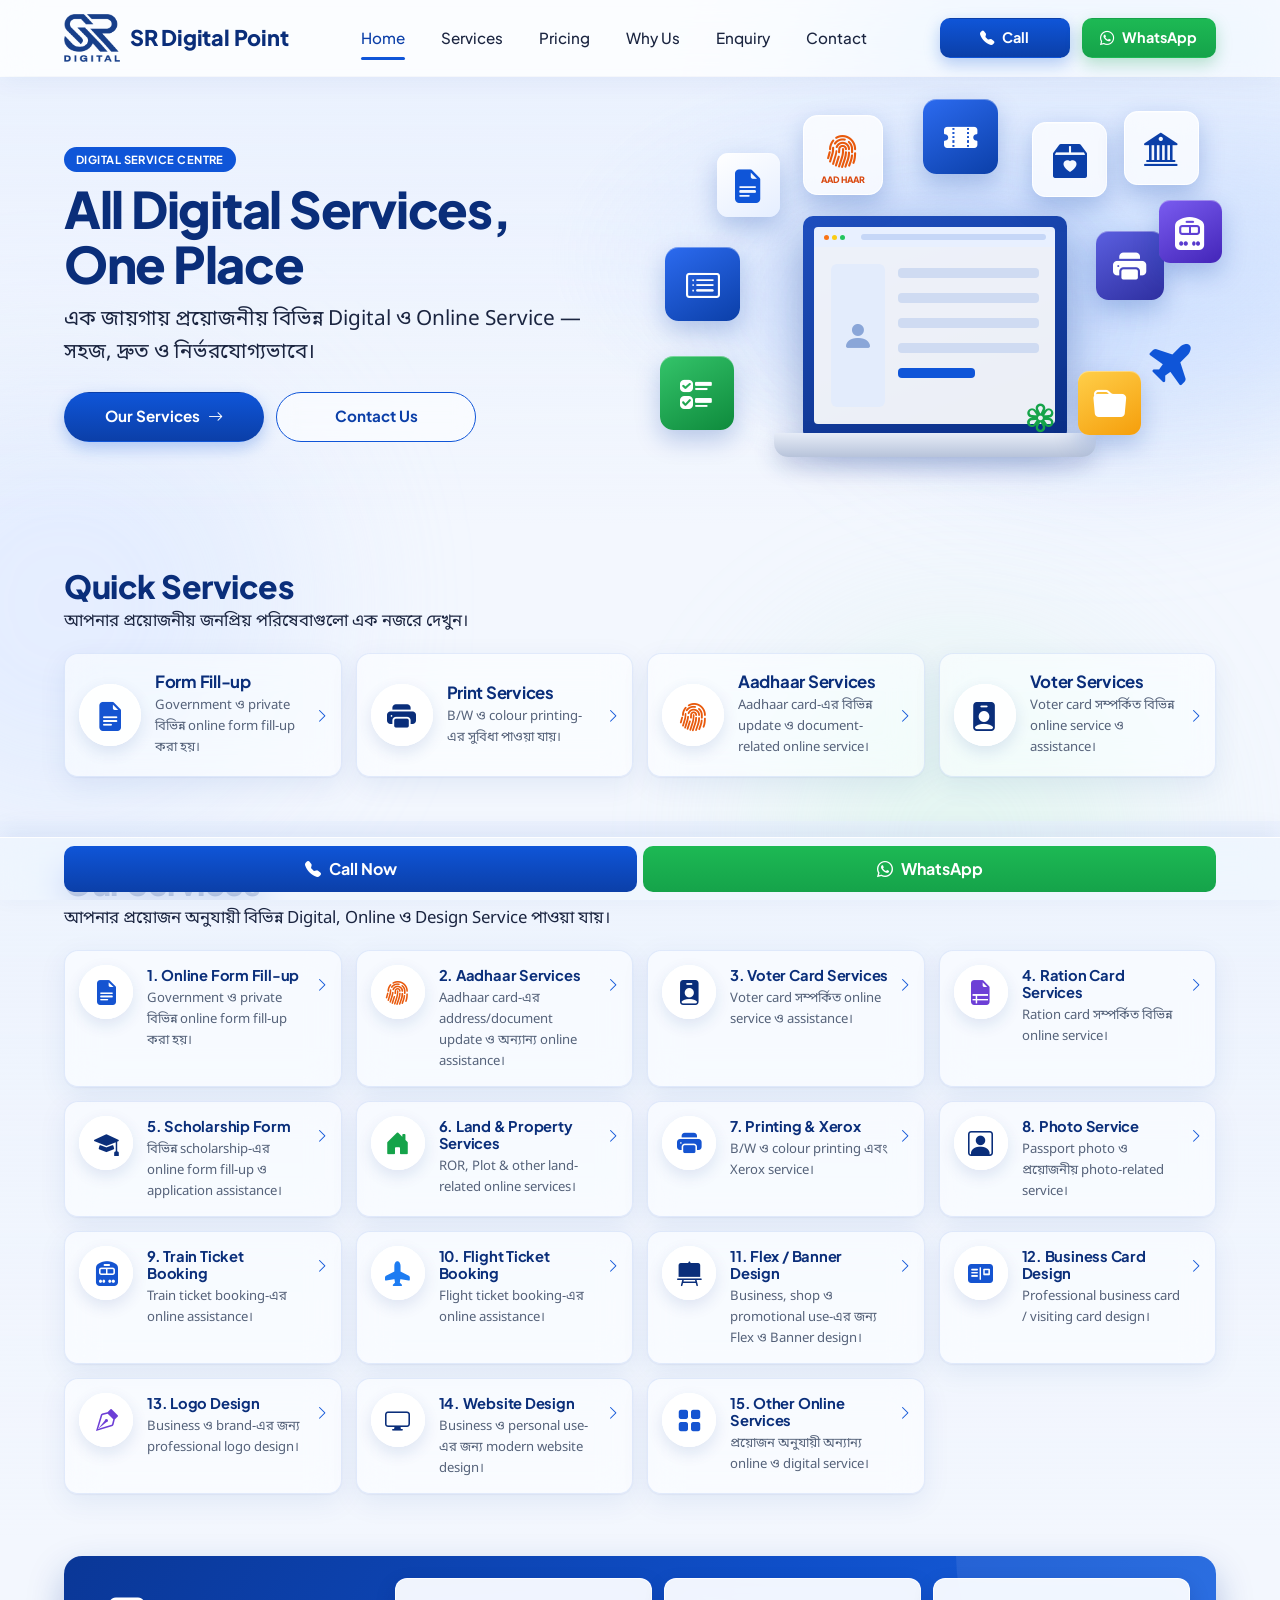
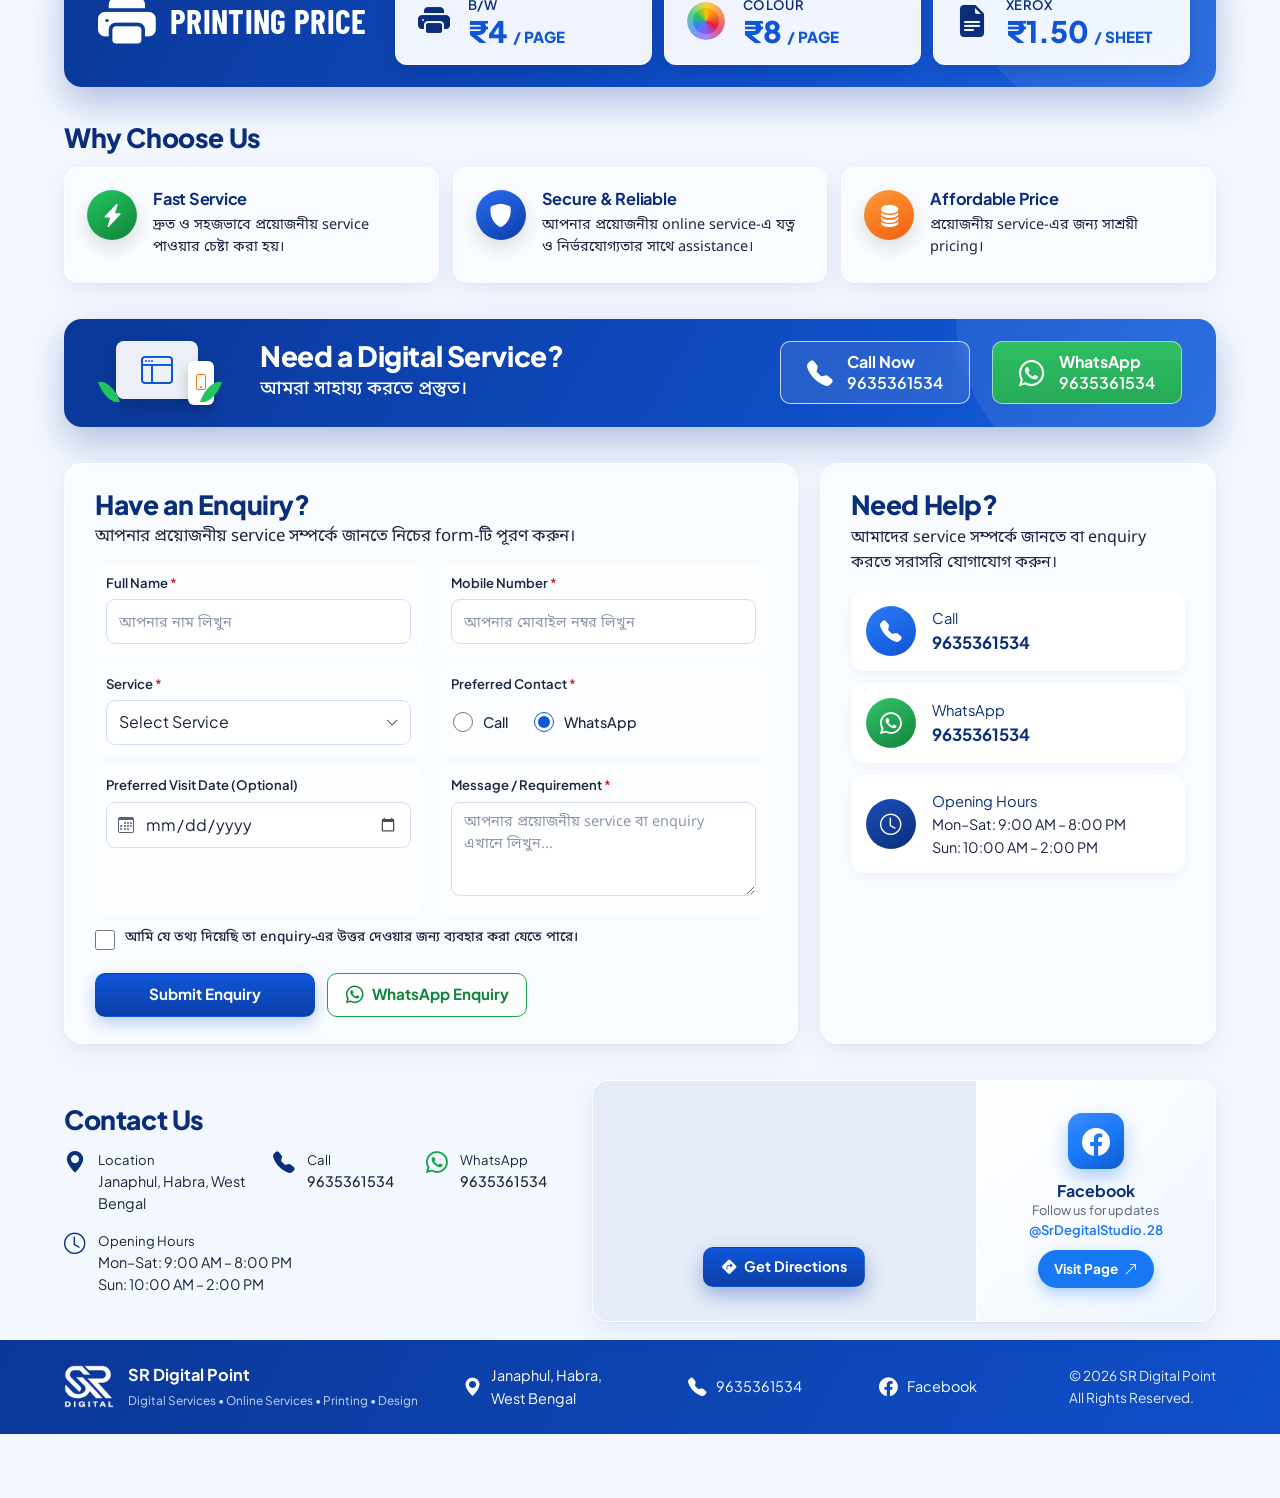
==== index.html @ 58dd30b1 "Add files via upload" ====
<!DOCTYPE html>
<html lang="en">

<head>
  <meta charset="utf-8">
  <meta name="viewport" content="width=device-width, initial-scale=1">
  <title>SR Digital Point | Digital Service Centre in Habra</title>
  <meta name="description"
    content="SR Digital Point provides digital, online, documentation, printing, ticket booking and design services in Janaphul, Habra, West Bengal.">
  <meta name="theme-color" content="#0B3FA8">
  <meta property="og:title" content="SR Digital Point | All Digital Services, One Place">
  <meta property="og:description" content="Online form fill-up, Aadhaar, Voter, Printing, Ticket booking & Design services in Janaphul, Habra.">
  <meta property="og:type" content="website">
  <meta property="og:image" content="./assets/icons/icon-512.png">
  <!-- PWA -->
  <link rel="manifest" href="./manifest.webmanifest">
  <link rel="icon" type="image/png" sizes="32x32" href="./assets/icons/favicon-32.png">
  <link rel="icon" type="image/png" sizes="192x192" href="./assets/icons/icon-192.png">
  <link rel="apple-touch-icon" href="./assets/icons/apple-touch-icon.png">
  <meta name="mobile-web-app-capable" content="yes">
  <meta name="apple-mobile-web-app-capable" content="yes">
  <meta name="apple-mobile-web-app-title" content="SR Digital">
  <meta name="apple-mobile-web-app-status-bar-style" content="default">
  <link rel="preconnect" href="https://fonts.googleapis.com">
  <link rel="preconnect" href="https://fonts.gstatic.com" crossorigin>
  <link
    href="https://fonts.googleapis.com/css2?family=Plus+Jakarta+Sans:wght@400;500;600;700;800&family=Noto+Sans+Bengali:wght@400;500;600;700&family=Barlow+Condensed:wght@700&display=swap"
    rel="stylesheet">
  <link href="https://cdn.jsdelivr.net/npm/bootstrap-icons@1.11.3/font/bootstrap-icons.min.css" rel="stylesheet">
  <link href="./assets/css/style.css" rel="stylesheet">
  <script
    type="application/ld+json">{"@context":"https://schema.org","@type":"LocalBusiness","name":"SR Digital Point","telephone":"+919635361534","address":{"@type":"PostalAddress","addressLocality":"Janaphul, Habra","addressRegion":"West Bengal","addressCountry":"IN"},"geo":{"@type":"GeoCoordinates","latitude":22.859200276251283,"longitude":88.69448185984709},"openingHoursSpecification":[{"@type":"OpeningHoursSpecification","dayOfWeek":["Monday","Tuesday","Wednesday","Thursday","Friday","Saturday"],"opens":"09:00","closes":"20:00"},{"@type":"OpeningHoursSpecification","dayOfWeek":"Sunday","opens":"10:00","closes":"14:00"}],"sameAs":["https://www.facebook.com/SrDegitalStudio.28"]}</script>
</head>

<body>
  <a class="skip-link" href="#main">Skip to content</a>

  <!-- Soft background blobs (behind the glass) -->
  <div class="bg-blobs" aria-hidden="true"><span></span><span></span><span></span></div>

  <header class="site-header">
    <div class="container header-inner">
      <a class="brand" href="#home" aria-label="SR Digital Point home">
        <img src="./assets/images/logo.png" alt="" width="56" height="48">
        <span>SR Digital Point</span>
      </a>

      <nav class="main-nav" id="nav" aria-label="Main navigation">
        <ul>
          <li><a href="#home" class="active" aria-current="true">Home</a></li>
          <li><a href="#services">Services</a></li>
          <li><a href="#pricing">Pricing</a></li>
          <li><a href="#why">Why Us</a></li>
          <li><a href="#enquiry">Enquiry</a></li>
          <li><a href="#contact">Contact</a></li>
          <li class="install-li" hidden><button type="button" class="install-btn"><i class="bi bi-download"
                aria-hidden="true"></i>Install App</button></li>
        </ul>
      </nav>

      <div class="header-actions">
        <a class="btn btn-primary btn-sm" href="tel:+919635361534"><i class="bi bi-telephone-fill"
            aria-hidden="true"></i>Call</a>
        <a class="btn btn-wa btn-sm" href="https://wa.me/919635361534?text=Hello%20SR%20Digital%20Point%21%20%F0%9F%91%8B%0AI%20found%20you%20through%20your%20website%20and%20would%20like%20to%20know%20more%20about%20your%20services.%0A%E0%A6%A8%E0%A6%AE%E0%A6%B8%E0%A7%8D%E0%A6%95%E0%A6%BE%E0%A6%B0%2C%20%E0%A6%86%E0%A6%AE%E0%A6%BF%20%E0%A6%86%E0%A6%AA%E0%A6%A8%E0%A6%BE%E0%A6%B0%20service%20%E0%A6%B8%E0%A6%AE%E0%A7%8D%E0%A6%AA%E0%A6%B0%E0%A7%8D%E0%A6%95%E0%A7%87%20%E0%A6%9C%E0%A6%BE%E0%A6%A8%E0%A6%A4%E0%A7%87%20%E0%A6%9A%E0%A6%BE%E0%A6%87%E0%A5%A4" target="_blank" rel="noopener"><i
            class="bi bi-whatsapp" aria-hidden="true"></i>WhatsApp</a>
      </div>

      <button class="nav-toggle" type="button" aria-controls="nav" aria-expanded="false" aria-label="Open menu">
        <span></span><span></span><span></span>
      </button>
    </div>
  </header>

  <main id="main">
    <!-- ================= HERO ================= -->
    <section id="home" class="hero">
      <div class="container hero-grid">
        <div class="hero-copy">
          <span class="badge-pill">DIGITAL SERVICE CENTRE</span>
          <h1>All Digital Services,<br>One Place</h1>
          <p class="bn hero-lead" lang="bn">এক জায়গায় প্রয়োজনীয় বিভিন্ন Digital ও Online Service — সহজ, দ্রুত ও নির্ভরযোগ্যভাবে।</p>
          <div class="hero-btns">
            <a class="btn btn-primary btn-pill" href="#services">Our Services <i class="bi bi-arrow-right"
                aria-hidden="true"></i></a>
            <a class="btn btn-outline btn-pill" href="#contact">Contact Us</a>
          </div>
        </div>

        <!-- Illustration built with HTML/CSS so it stays crisp and light -->
        <div class="hero-art" aria-hidden="true">
          <div class="ha-glow"></div>
          <div class="ha-laptop">
            <div class="ha-screen">
              <div class="ha-bar"><i></i><i></i><i></i><b></b></div>
              <div class="ha-form">
                <div class="ha-avatar"><i class="bi bi-person-fill"></i></div>
                <div class="ha-lines"><s></s><s></s><s></s><s></s><s class="short"></s></div>
              </div>
            </div>
            <div class="ha-base"></div>
          </div>
          <span class="tile t-aadhaar"><i class="bi bi-fingerprint"></i><small>AADHAAR</small></span>
          <span class="tile t-ticket"><i class="bi bi-ticket-perforated-fill"></i></span>
          <span class="tile t-vote"><i class="bi bi-box2-heart-fill"></i></span>
          <span class="tile t-bank"><i class="bi bi-bank2"></i></span>
          <span class="tile t-doc"><i class="bi bi-file-earmark-text-fill"></i></span>
          <span class="tile t-list"><i class="bi bi-card-list"></i></span>
          <span class="tile t-form"><i class="bi bi-ui-checks"></i></span>
          <span class="tile t-print"><i class="bi bi-printer-fill"></i></span>
          <span class="tile t-train"><i class="bi bi-train-front-fill"></i></span>
          <span class="tile t-files"><i class="bi bi-folder-fill"></i></span>
          <span class="ha-plane"><i class="bi bi-airplane-fill"></i></span>
          <span class="ha-plant"><i class="bi bi-flower3"></i></span>
        </div>
      </div>
    </section>

    <!-- ================= QUICK SERVICES ================= -->
    <section class="section quick" aria-labelledby="quick-title">
      <div class="container">
        <h2 id="quick-title">Quick Services</h2>
        <p class="bn sub" lang="bn">আপনার প্রয়োজনীয় জনপ্রিয় পরিষেবাগুলো এক নজরে দেখুন।</p>
        <div class="grid grid-4" id="quickGrid"></div>
      </div>
    </section>

    <!-- ================= OUR SERVICES ================= -->
    <section id="services" class="section section-tint" aria-labelledby="services-title">
      <div class="container">
        <h2 id="services-title">Our Services</h2>
        <p class="bn sub" lang="bn">আপনার প্রয়োজন অনুযায়ী বিভিন্ন Digital, Online ও Design Service পাওয়া যায়।</p>
        <div class="grid grid-4 svc-grid" id="serviceGrid"></div>
      </div>
    </section>

    <!-- ================= PRINTING PRICE ================= -->
    <section id="pricing" class="section-tight" aria-labelledby="price-title">
      <div class="container">
        <div class="price-band">
          <div class="price-head">
            <i class="bi bi-printer-fill" aria-hidden="true"></i>
            <h2 id="price-title">PRINTING PRICE</h2>
          </div>
          <ul class="price-list">
            <li class="price-card glass-white">
              <i class="bi bi-printer-fill pc-ico" aria-hidden="true"></i>
              <div><span>B/W</span><strong>₹4 <small>/ PAGE</small></strong></div>
            </li>
            <li class="price-card glass-white">
              <span class="pc-ico pc-colour" aria-hidden="true"></span>
              <div><span>COLOUR</span><strong>₹8 <small>/ PAGE</small></strong></div>
            </li>
            <li class="price-card glass-white">
              <i class="bi bi-file-earmark-text-fill pc-ico" aria-hidden="true"></i>
              <div><span>XEROX</span><strong>₹1.50 <small>/ SHEET</small></strong></div>
            </li>
          </ul>
        </div>
      </div>
    </section>

    <!-- ================= WHY CHOOSE US ================= -->
    <section id="why" class="section-tight" aria-labelledby="why-title">
      <div class="container">
        <h2 id="why-title" class="h2-sm">Why Choose Us</h2>
        <div class="grid grid-3">
          <div class="why glass">
            <span class="why-ico green"><i class="bi bi-lightning-charge-fill" aria-hidden="true"></i></span>
            <div>
              <h3>Fast Service</h3>
              <p class="bn" lang="bn">দ্রুত ও সহজভাবে প্রয়োজনীয় service পাওয়ার চেষ্টা করা হয়।</p>
            </div>
          </div>
          <div class="why glass">
            <span class="why-ico blue"><i class="bi bi-shield-fill" aria-hidden="true"></i></span>
            <div>
              <h3>Secure &amp; Reliable</h3>
              <p class="bn" lang="bn">আপনার প্রয়োজনীয় online service-এ যত্ন ও নির্ভরযোগ্যতার সাথে assistance।</p>
            </div>
          </div>
          <div class="why glass">
            <span class="why-ico orange"><i class="bi bi-database-fill" aria-hidden="true"></i></span>
            <div>
              <h3>Affordable Price</h3>
              <p class="bn" lang="bn">প্রয়োজনীয় service-এর জন্য সাশ্রয়ী pricing।</p>
            </div>
          </div>
        </div>
      </div>
    </section>

    <!-- ================= CTA ================= -->
    <section class="section-tight" aria-labelledby="cta-title">
      <div class="container">
        <div class="cta-band">
          <div class="cta-art" aria-hidden="true">
            <span class="ca-screen"><i class="bi bi-window-sidebar"></i></span>
            <span class="ca-phone"><i class="bi bi-phone"></i></span>
            <span class="ca-leaf l1"></span><span class="ca-leaf l2"></span>
          </div>
          <div class="cta-copy">
            <h2 id="cta-title">Need a Digital Service?</h2>
            <p class="bn" lang="bn">আমরা সাহায্য করতে প্রস্তুত।</p>
          </div>
          <div class="cta-btns">
            <a class="cta-btn cta-call" href="tel:+919635361534"><i class="bi bi-telephone-fill"
                aria-hidden="true"></i><span><b>Call Now</b>9635361534</span></a>
            <a class="cta-btn cta-wa" href="https://wa.me/919635361534?text=Hello%20SR%20Digital%20Point%21%20%F0%9F%91%8B%0AI%20found%20you%20through%20your%20website%20and%20would%20like%20to%20know%20more%20about%20your%20services.%0A%E0%A6%A8%E0%A6%AE%E0%A6%B8%E0%A7%8D%E0%A6%95%E0%A6%BE%E0%A6%B0%2C%20%E0%A6%86%E0%A6%AE%E0%A6%BF%20%E0%A6%86%E0%A6%AA%E0%A6%A8%E0%A6%BE%E0%A6%B0%20service%20%E0%A6%B8%E0%A6%AE%E0%A7%8D%E0%A6%AA%E0%A6%B0%E0%A7%8D%E0%A6%95%E0%A7%87%20%E0%A6%9C%E0%A6%BE%E0%A6%A8%E0%A6%A4%E0%A7%87%20%E0%A6%9A%E0%A6%BE%E0%A6%87%E0%A5%A4" target="_blank" rel="noopener"><i
                class="bi bi-whatsapp" aria-hidden="true"></i><span><b>WhatsApp</b>9635361534</span></a>
          </div>
        </div>
      </div>
    </section>

    <!-- ================= ENQUIRY ================= -->
    <section id="enquiry" class="section-tight">
      <div class="container enquiry-grid">
        <form id="enquiryForm" class="form-card glass" novalidate aria-labelledby="enq-title">
          <h2 id="enq-title" class="h2-sm">Have an Enquiry?</h2>
          <p class="bn sub" lang="bn">আপনার প্রয়োজনীয় service সম্পর্কে জানতে নিচের form-টি পূরণ করুন।</p>

          <!-- Web3Forms hidden fields -->
          <input type="hidden" name="subject" value="New Enquiry – SR Digital Point Website">
          <input type="hidden" name="from_name" value="SR Digital Point Website">
          <input type="checkbox" name="botcheck" class="hp" tabindex="-1" autocomplete="off" aria-hidden="true">

          <div class="form-grid">
            <div class="field">
              <label for="name">Full Name <span class="req" aria-hidden="true">*</span></label>
              <input type="text" id="name" name="name" placeholder="আপনার নাম লিখুন" autocomplete="name" required
                aria-describedby="name-err">
              <div class="err" id="name-err"></div>
            </div>
            <div class="field">
              <label for="mobile">Mobile Number <span class="req" aria-hidden="true">*</span></label>
              <input type="tel" id="mobile" name="mobile" placeholder="আপনার মোবাইল নম্বর লিখুন" inputmode="tel"
                autocomplete="tel" maxlength="16" required aria-describedby="mobile-err">
              <div class="err" id="mobile-err"></div>
            </div>
            <div class="field">
              <label for="service">Service <span class="req" aria-hidden="true">*</span></label>
              <div class="select-wrap">
                <select id="service" name="service" required aria-describedby="service-err">
                  <option value="">Select Service</option>
                </select>
              </div>
              <div class="err" id="service-err"></div>
            </div>
            <fieldset class="field">
              <legend>Preferred Contact <span class="req" aria-hidden="true">*</span></legend>
              <div class="radios">
                <label class="radio"><input type="radio" name="contact" value="Call"><span>Call</span></label>
                <label class="radio"><input type="radio" name="contact" value="WhatsApp" checked><span>WhatsApp</span></label>
              </div>
            </fieldset>
            <div class="field">
              <label for="date">Preferred Visit Date (Optional)</label>
              <div class="date-wrap"><i class="bi bi-calendar3" aria-hidden="true"></i>
                <input type="date" id="date" name="visit_date">
              </div>
            </div>
            <div class="field">
              <label for="message">Message / Requirement <span class="req" aria-hidden="true">*</span></label>
              <textarea id="message" name="message" rows="3"
                placeholder="আপনার প্রয়োজনীয় service বা enquiry এখানে লিখুন..." required
                aria-describedby="message-err"></textarea>
              <div class="err" id="message-err"></div>
            </div>
          </div>

          <div class="consent">
            <label class="check bn" lang="bn"><input type="checkbox" id="consent" name="consent" value="Yes" required
                aria-describedby="consent-err"><span>আমি যে তথ্য দিয়েছি তা enquiry-এর উত্তর দেওয়ার জন্য ব্যবহার করা
                যেতে পারে।</span></label>
            <div class="err" id="consent-err"></div>
          </div>

          <div class="form-btns">
            <button type="submit" id="submitBtn" class="btn btn-primary">Submit Enquiry</button>
            <button type="button" id="waBtn" class="btn btn-wa-outline"><i class="bi bi-whatsapp"
                aria-hidden="true"></i>WhatsApp Enquiry</button>
          </div>
          <div id="formStatus" class="status bn" role="status" aria-live="polite" hidden></div>
        </form>

        <aside class="help-card glass" aria-labelledby="help-title">
          <h2 id="help-title" class="h2-sm">Need Help?</h2>
          <p class="bn" lang="bn">আমাদের service সম্পর্কে জানতে বা enquiry করতে সরাসরি যোগাযোগ করুন।</p>
          <ul class="help-list">
            <li class="glass-white"><span class="hl-ico blue"><i class="bi bi-telephone-fill" aria-hidden="true"></i></span>
              <div><small>Call</small><a href="tel:+919635361534">9635361534</a></div>
            </li>
            <li class="glass-white"><span class="hl-ico green"><i class="bi bi-whatsapp" aria-hidden="true"></i></span>
              <div><small>WhatsApp</small><a href="https://wa.me/919635361534?text=Hello%20SR%20Digital%20Point%21%20%F0%9F%91%8B%0AI%20found%20you%20through%20your%20website%20and%20would%20like%20to%20know%20more%20about%20your%20services.%0A%E0%A6%A8%E0%A6%AE%E0%A6%B8%E0%A7%8D%E0%A6%95%E0%A6%BE%E0%A6%B0%2C%20%E0%A6%86%E0%A6%AE%E0%A6%BF%20%E0%A6%86%E0%A6%AA%E0%A6%A8%E0%A6%BE%E0%A6%B0%20service%20%E0%A6%B8%E0%A6%AE%E0%A7%8D%E0%A6%AA%E0%A6%B0%E0%A7%8D%E0%A6%95%E0%A7%87%20%E0%A6%9C%E0%A6%BE%E0%A6%A8%E0%A6%A4%E0%A7%87%20%E0%A6%9A%E0%A6%BE%E0%A6%87%E0%A5%A4" target="_blank"
                  rel="noopener">9635361534</a></div>
            </li>
            <li class="glass-white"><span class="hl-ico navy"><i class="bi bi-clock" aria-hidden="true"></i></span>
              <div><small>Opening Hours</small><span class="hours">Mon–Sat: 9:00 AM – 8:00 PM<br>Sun: 10:00 AM – 2:00
                  PM</span></div>
            </li>
          </ul>
        </aside>
      </div>
    </section>

    <!-- ================= CONTACT ================= -->
    <section id="contact" class="section-tight contact" aria-labelledby="contact-title">
      <div class="container contact-grid">
        <div class="contact-info">
          <h2 id="contact-title" class="h2-sm">Contact Us</h2>
          <ul class="c-list">
            <li><i class="bi bi-geo-alt-fill" aria-hidden="true"></i>
              <div><small>Location</small>Janaphul, Habra, West Bengal</div>
            </li>
            <li><i class="bi bi-telephone-fill" aria-hidden="true"></i>
              <div><small>Call</small><a href="tel:+919635361534">9635361534</a></div>
            </li>
            <li><i class="bi bi-whatsapp c-wa" aria-hidden="true"></i>
              <div><small>WhatsApp</small><a href="https://wa.me/919635361534?text=Hello%20SR%20Digital%20Point%21%20%F0%9F%91%8B%0AI%20found%20you%20through%20your%20website%20and%20would%20like%20to%20know%20more%20about%20your%20services.%0A%E0%A6%A8%E0%A6%AE%E0%A6%B8%E0%A7%8D%E0%A6%95%E0%A6%BE%E0%A6%B0%2C%20%E0%A6%86%E0%A6%AE%E0%A6%BF%20%E0%A6%86%E0%A6%AA%E0%A6%A8%E0%A6%BE%E0%A6%B0%20service%20%E0%A6%B8%E0%A6%AE%E0%A7%8D%E0%A6%AA%E0%A6%B0%E0%A7%8D%E0%A6%95%E0%A7%87%20%E0%A6%9C%E0%A6%BE%E0%A6%A8%E0%A6%A4%E0%A7%87%20%E0%A6%9A%E0%A6%BE%E0%A6%87%E0%A5%A4" target="_blank"
                  rel="noopener">9635361534</a></div>
            </li>
            <li><i class="bi bi-clock" aria-hidden="true"></i>
              <div><small>Opening Hours</small>Mon–Sat: 9:00 AM – 8:00 PM<br>Sun: 10:00 AM – 2:00 PM</div>
            </li>
          </ul>
        </div>

        <div class="map-card glass">
          <div class="map-wrap">
            <iframe title="SR Digital Point location on Google Maps"
              src="https://maps.google.com/maps?q=22.859200276251283,88.69448185984709&z=15&output=embed"
              loading="lazy" referrerpolicy="no-referrer-when-downgrade" allowfullscreen></iframe>
            <a class="btn btn-primary btn-sm map-btn"
              href="https://www.google.com/maps/dir/?api=1&destination=22.859200276251283,88.69448185984709"
              target="_blank" rel="noopener"><i class="bi bi-sign-turn-right-fill" aria-hidden="true"></i>Get
              Directions</a>
          </div>
          <a class="fb-box" href="https://www.facebook.com/SrDegitalStudio.28" target="_blank" rel="noopener"
            aria-label="Visit SR Digital Point on Facebook">
            <span class="fb-ico"><i class="bi bi-facebook" aria-hidden="true"></i></span>
            <span class="fb-text"><b>Facebook</b><small>Follow us for updates</small><span
                class="fb-handle">@SrDegitalStudio.28</span></span>
            <span class="fb-cta"><span class="fb-cta-label">Visit Page</span><i class="bi bi-arrow-up-right"
                aria-hidden="true"></i></span>
          </a>
        </div>
      </div>
    </section>
  </main>

  <footer class="site-footer">
    <div class="container footer-inner">
      <div class="f-brand">
        <img src="./assets/images/logo-white.png" alt="SR Digital logo" width="56" height="48">
        <div><strong>SR Digital Point</strong><small>Digital Services • Online Services • Printing • Design</small></div>
      </div>
      <div class="f-item"><i class="bi bi-geo-alt-fill" aria-hidden="true"></i><span>Janaphul, Habra,<br>West
          Bengal</span></div>
      <a class="f-item" href="tel:+919635361534"><i class="bi bi-telephone-fill" aria-hidden="true"></i>9635361534</a>
      <a class="f-item" href="https://www.facebook.com/SrDegitalStudio.28" target="_blank" rel="noopener"><i
          class="bi bi-facebook" aria-hidden="true"></i>Facebook</a>
      <p class="f-copy">© <span id="year">2026</span> SR Digital Point<br>All Rights Reserved.</p>
    </div>
  </footer>

  <nav class="sticky-cta" aria-label="Quick contact">
    <div class="container sticky-inner">
      <a class="s-call" href="tel:+919635361534"><i class="bi bi-telephone-fill" aria-hidden="true"></i>Call Now</a>
      <a class="s-wa" href="https://wa.me/919635361534?text=Hello%20SR%20Digital%20Point%21%20%F0%9F%91%8B%0AI%20found%20you%20through%20your%20website%20and%20would%20like%20to%20know%20more%20about%20your%20services.%0A%E0%A6%A8%E0%A6%AE%E0%A6%B8%E0%A7%8D%E0%A6%95%E0%A6%BE%E0%A6%B0%2C%20%E0%A6%86%E0%A6%AE%E0%A6%BF%20%E0%A6%86%E0%A6%AA%E0%A6%A8%E0%A6%BE%E0%A6%B0%20service%20%E0%A6%B8%E0%A6%AE%E0%A7%8D%E0%A6%AA%E0%A6%B0%E0%A7%8D%E0%A6%95%E0%A7%87%20%E0%A6%9C%E0%A6%BE%E0%A6%A8%E0%A6%A4%E0%A7%87%20%E0%A6%9A%E0%A6%BE%E0%A6%87%E0%A5%A4" target="_blank" rel="noopener"><i class="bi bi-whatsapp"
          aria-hidden="true"></i>WhatsApp</a>
    </div>
  </nav>

  <script src="./assets/js/script.js" defer></script>
</body>

</html>
---- assets/css/style.css ----
/* =========================================================
   SR Digital Point — styles
   Mobile-first, works down to 320px. Soft frosted glass UI.
   ========================================================= */
:root {
    --primary: #0B3FA8;
    --primary-2: #0F55D8;
    --navy: #0A2E7A;
    --heading: #0A2E7A;
    --green: #15A34A;
    --green-d: #11843C;
    --orange: #F97316;
    --purple: #6D3FD6;
    --text: #1B2540;
    --muted: #55627A;
    --border: rgba(15, 85, 216, .12);
    --bg: #F3F7FE;
    --err: #C0262D;

    --glass: rgba(255, 255, 255, .58);
    --glass-strong: rgba(255, 255, 255, .78);
    --glass-border: rgba(255, 255, 255, .85);
    --glass-blur: blur(16px) saturate(160%);
    --shadow: 0 8px 28px rgba(16, 60, 150, .08), 0 1px 2px rgba(16, 60, 150, .06);
    --shadow-hover: 0 14px 34px rgba(16, 60, 150, .14);

    --radius: 14px;
    --radius-sm: 10px;
    --header-h: 64px;
    --sticky-h: 64px;
    --font: 'Plus Jakarta Sans', 'Noto Sans Bengali', system-ui, -apple-system, 'Segoe UI', sans-serif;
    --font-bn: 'Noto Sans Bengali', 'Plus Jakarta Sans', sans-serif;
}

*,
*::before,
*::after {
    box-sizing: border-box
}

html {
    scroll-behavior: smooth;
    scroll-padding-top: calc(var(--header-h) + 12px);
    -webkit-text-size-adjust: 100%
}

body {
    margin: 0;
    min-width: 320px;
    font-family: var(--font);
    font-size: 15px;
    line-height: 1.55;
    color: var(--text);
    background: var(--bg);
    padding-bottom: calc(var(--sticky-h) + env(safe-area-inset-bottom));
    overflow-x: hidden;
    -webkit-font-smoothing: antialiased
}

img {
    max-width: 100%;
    display: block
}

a {
    color: var(--primary-2);
    text-decoration: none
}

a:hover {
    text-decoration: underline
}

h1,
h2,
h3 {
    margin: 0;
    color: var(--heading);
    line-height: 1.15;
    letter-spacing: -.015em
}

p {
    margin: 0
}

ul {
    list-style: none;
    margin: 0;
    padding: 0
}

button,
input,
select,
textarea {
    font: inherit;
    color: inherit
}

.bn {
    font-family: var(--font-bn)
}

:focus-visible {
    outline: 3px solid var(--orange);
    outline-offset: 2px;
    border-radius: 6px
}

.skip-link {
    position: absolute;
    left: -999px;
    top: 8px;
    background: var(--primary);
    color: #fff;
    padding: .6rem 1rem;
    border-radius: 8px;
    z-index: 2000
}

.skip-link:focus {
    left: 8px
}

.container {
    width: 100%;
    max-width: 1200px;
    margin-inline: auto;
    padding-inline: 16px
}

/* ---------- Background blobs (give glass something to blur) ---------- */
.bg-blobs {
    position: fixed;
    inset: 0;
    z-index: -1;
    overflow: hidden;
    pointer-events: none
}

.bg-blobs span {
    position: absolute;
    border-radius: 50%;
    filter: blur(80px);
    opacity: .55
}

.bg-blobs span:nth-child(1) {
    width: 46vw;
    height: 46vw;
    top: -12vw;
    right: -10vw;
    background: #BFD6FF
}

.bg-blobs span:nth-child(2) {
    width: 38vw;
    height: 38vw;
    top: 40vh;
    left: -14vw;
    background: #D9E6FF
}

.bg-blobs span:nth-child(3) {
    width: 30vw;
    height: 30vw;
    bottom: -10vw;
    right: 10vw;
    background: #CFF3E0;
    opacity: .4
}

/* ---------- Glass utilities ---------- */
.glass {
    background: var(--glass);
    -webkit-backdrop-filter: var(--glass-blur);
    backdrop-filter: var(--glass-blur);
    border: 1px solid var(--glass-border);
    box-shadow: var(--shadow)
}

.glass-white {
    background: var(--glass-strong);
    -webkit-backdrop-filter: var(--glass-blur);
    backdrop-filter: var(--glass-blur);
    border: 1px solid var(--glass-border)
}

/* ---------- Buttons ---------- */
.btn {
    display: inline-flex;
    align-items: center;
    justify-content: center;
    gap: .5rem;
    min-height: 46px;
    padding: .6rem 1.4rem;
    border: 1.5px solid transparent;
    border-radius: var(--radius-sm);
    font-weight: 700;
    font-size: .95rem;
    line-height: 1.2;
    cursor: pointer;
    text-decoration: none !important;
    transition: background .2s, color .2s, box-shadow .2s, transform .2s, border-color .2s;
    white-space: nowrap
}

.btn:hover {
    transform: translateY(-1px)
}

.btn:disabled {
    opacity: .65;
    cursor: progress;
    transform: none
}

.btn-sm {
    min-height: 40px;
    padding: .45rem 1.1rem;
    font-size: .9rem
}

.btn-pill {
    border-radius: 999px;
    min-height: 50px;
    padding-inline: 1.6rem
}

.btn-primary {
    background: linear-gradient(180deg, var(--primary-2), var(--primary));
    color: #fff;
    box-shadow: 0 6px 16px rgba(15, 85, 216, .28)
}

.btn-primary:hover {
    background: var(--navy);
    color: #fff
}

.btn-outline {
    background: rgba(255, 255, 255, .55);
    -webkit-backdrop-filter: blur(10px);
    backdrop-filter: blur(10px);
    border-color: var(--primary-2);
    color: var(--primary)
}

.btn-outline:hover {
    background: #fff
}

.btn-wa {
    background: linear-gradient(180deg, #1DB954, var(--green));
    color: #fff;
    box-shadow: 0 6px 16px rgba(21, 163, 74, .28)
}

.btn-wa:hover {
    background: var(--green-d);
    color: #fff
}

.btn-wa-outline {
    background: rgba(255, 255, 255, .7);
    border-color: var(--green);
    color: var(--green-d)
}

.btn-wa-outline:hover {
    background: var(--green);
    color: #fff
}

.btn-wa-outline i {
    font-size: 1.1rem
}

/* ---------- Header ---------- */
.site-header {
    position: sticky;
    top: 0;
    z-index: 1030;
    border-bottom: 1px solid rgba(255, 255, 255, .9)
}

/* The header's frost lives on a pseudo-element: a blurred parent stops the
   dropdown (its child) from blurring the page behind it. */
.site-header::before {
    content: "";
    position: absolute;
    inset: 0;
    z-index: -1;
    background: rgba(255, 255, 255, .7);
    -webkit-backdrop-filter: var(--glass-blur);
    backdrop-filter: var(--glass-blur);
    box-shadow: 0 4px 24px rgba(16, 60, 150, .06)
}

.header-inner {
    display: flex;
    align-items: center;
    gap: 12px;
    min-height: var(--header-h)
}

.brand {
    display: flex;
    align-items: center;
    gap: 10px;
    color: var(--heading);
    font-weight: 800;
    font-size: 1.05rem;
    letter-spacing: -.01em;
    text-decoration: none !important;
    white-space: nowrap;
    margin-right: auto
}

.brand img {
    width: 44px;
    height: auto
}

.main-nav {
    position: absolute;
    top: calc(100% + 8px);
    left: 12px;
    right: 12px;
    border-radius: 18px;
    background: linear-gradient(160deg, rgba(255, 255, 255, .62), rgba(232, 240, 255, .45));
    -webkit-backdrop-filter: blur(22px) saturate(180%);
    backdrop-filter: blur(22px) saturate(180%);
    border: 1px solid rgba(255, 255, 255, .85);
    box-shadow: 0 18px 40px rgba(16, 60, 150, .16), inset 0 1px 0 rgba(255, 255, 255, .9);
    opacity: 0;
    visibility: hidden;
    transform: translateY(-8px) scale(.98);
    transform-origin: top center;
    transition: opacity .25s ease, transform .25s ease, visibility .25s
}

.main-nav.open {
    opacity: 1;
    visibility: visible;
    transform: none
}

.main-nav ul {
    padding: 8px
}

.main-nav a {
    display: block;
    padding: 12px 14px;
    border-radius: 12px;
    color: var(--text);
    font-weight: 600;
    text-decoration: none;
    transition: background .2s, color .2s
}

.main-nav a.active {
    background: rgba(15, 85, 216, .1)
}

.main-nav a.active,
.main-nav a:hover {
    color: var(--primary-2)
}

.header-actions {
    display: none
}

.nav-toggle {
    width: 44px;
    height: 44px;
    display: grid;
    place-content: center;
    gap: 5px;
    border: 1px solid var(--border);
    border-radius: 10px;
    background: rgba(255, 255, 255, .7);
    cursor: pointer;
    flex-shrink: 0
}

.nav-toggle span {
    display: block;
    width: 20px;
    height: 2px;
    border-radius: 2px;
    background: var(--heading);
    transition: transform .25s, opacity .25s
}

.nav-toggle[aria-expanded="true"] span:nth-child(1) {
    transform: translateY(7px) rotate(45deg)
}

.nav-toggle[aria-expanded="true"] span:nth-child(2) {
    opacity: 0
}

.nav-toggle[aria-expanded="true"] span:nth-child(3) {
    transform: translateY(-7px) rotate(-45deg)
}

/* ---------- Hero ---------- */
.hero {
    padding: 28px 0 32px;
    background:
        radial-gradient(60% 80% at 85% 40%, rgba(187, 212, 255, .55), transparent 70%),
        linear-gradient(180deg, #EAF1FE 0%, rgba(243, 247, 254, 0) 100%)
}

.hero-grid {
    display: grid;
    gap: 24px;
    align-items: center
}

.badge-pill {
    display: inline-block;
    padding: 4px 12px;
    border-radius: 999px;
    background: var(--primary-2);
    color: #fff;
    font-size: .7rem;
    font-weight: 700;
    letter-spacing: .04em
}

.hero h1 {
    font-size: clamp(1.85rem, 7.4vw, 3.1rem);
    font-weight: 800;
    margin: 10px 0 12px;
    letter-spacing: -.025em;
    line-height: 1.08
}

.hero-lead {
    font-size: clamp(1rem, 3.6vw, 1.3rem);
    line-height: 1.6;
    color: var(--text);
    max-width: 36rem
}

.hero-btns {
    display: flex;
    flex-wrap: wrap;
    gap: 12px;
    margin-top: 22px
}

.hero-btns .btn {
    flex: 1 1 140px;
    max-width: 200px
}

/* Hero illustration */
.hero-art {
    position: relative;
    width: 100%;
    max-width: 560px;
    margin-inline: auto;
    aspect-ratio: 560 / 380
}

.ha-glow {
    position: absolute;
    inset: 12% 8% 4%;
    border-radius: 50%;
    background: radial-gradient(closest-side, rgba(15, 85, 216, .16), transparent);
    filter: blur(10px)
}

.ha-laptop {
    position: absolute;
    left: 26%;
    width: 50%;
    top: 30%;
    height: 62%
}

.ha-screen {
    position: absolute;
    inset: 0 4% 9%;
    border-radius: 10px 10px 4px 4px;
    background: linear-gradient(160deg, #1F4FBF, #0B2F86);
    padding: 4%;
    box-shadow: 0 18px 40px rgba(11, 47, 134, .3)
}

.ha-bar {
    display: flex;
    align-items: center;
    gap: 3px;
    height: 10%;
    padding: 0 4%;
    border-radius: 4px 4px 0 0;
    background: #E8F0FF
}

.ha-bar i {
    width: 5px;
    height: 5px;
    border-radius: 50%;
    background: #F97316
}

.ha-bar i+i {
    background: #FACC15
}

.ha-bar i+i+i {
    background: #22C55E
}

.ha-bar b {
    flex: 1;
    height: 30%;
    margin-left: 6%;
    border-radius: 4px;
    background: #C6D7F7
}

.ha-form {
    height: 90%;
    display: flex;
    gap: 6%;
    padding: 7%;
    background: rgba(255, 255, 255, .92);
    border-radius: 0 0 4px 4px
}

.ha-avatar {
    width: 26%;
    aspect-ratio: 3/4;
    display: grid;
    place-items: center;
    border-radius: 6px;
    background: #E3ECFC;
    color: #8AA6D8;
    font-size: clamp(1rem, 4vw, 2rem)
}

.ha-lines {
    flex: 1;
    display: flex;
    flex-direction: column;
    gap: 11%;
    padding-top: 2%
}

.ha-lines s {
    display: block;
    height: 7%;
    min-height: 4px;
    border-radius: 4px;
    background: #CFDBF2
}

.ha-lines s.short {
    width: 55%;
    background: var(--primary-2)
}

.ha-base {
    position: absolute;
    left: -6%;
    right: -6%;
    bottom: 0;
    height: 10%;
    border-radius: 2px 2px 14px 14px;
    background: linear-gradient(180deg, #E6ECF7, #B7C3DA);
    box-shadow: 0 10px 22px rgba(11, 47, 134, .18)
}

.tile {
    position: absolute;
    width: 13%;
    aspect-ratio: 1;
    display: grid;
    place-items: center;
    border-radius: 18%;
    font-size: clamp(1rem, 4.6vw, 2.1rem);
    color: #fff;
    background: linear-gradient(150deg, #2C6BF0, #0B3FA8);
    box-shadow: 0 10px 24px rgba(11, 63, 168, .25), inset 0 1px 0 rgba(255, 255, 255, .35);
    animation: float 6s ease-in-out infinite
}

.tile.glassy,
.t-aadhaar,
.t-bank,
.t-vote {
    background: rgba(255, 255, 255, .75);
    -webkit-backdrop-filter: blur(10px);
    backdrop-filter: blur(10px);
    border: 1px solid #fff;
    color: var(--primary)
}

.t-aadhaar {
    left: 28%;
    top: 4%;
    width: 14%;
    color: #E8590C;
    gap: 0;
    align-content: center;
    animation-delay: -1s
}

.t-aadhaar small {
    font-size: clamp(.32rem, 1.2vw, .55rem);
    font-weight: 800;
    color: #D9480F;
    letter-spacing: .02em;
    line-height: 1
}

.t-ticket {
    left: 49%;
    top: 0;
    animation-delay: -2s
}

.t-vote {
    left: 68%;
    top: 6%;
    animation-delay: -3s
}

.t-bank {
    left: 84%;
    top: 3%;
    animation-delay: -4s
}

.t-doc {
    left: 13%;
    top: 14%;
    width: 11%;
    background: linear-gradient(150deg, #FFFFFF, #E5EEFF);
    color: var(--primary-2);
    animation-delay: -2.5s
}

.t-list {
    left: 4%;
    top: 38%;
    animation-delay: -1.5s
}

.t-form {
    left: 3%;
    top: 66%;
    background: linear-gradient(150deg, #34C46A, #0E8A3C);
    animation-delay: -3.5s
}

.t-print {
    left: 79%;
    top: 34%;
    width: 12%;
    background: linear-gradient(150deg, #5B5FE0, #2E2FA0);
    animation-delay: -.5s
}

.t-train {
    left: 90%;
    top: 26%;
    width: 11%;
    background: linear-gradient(150deg, #7A5CF0, #4325B8);
    animation-delay: -4.5s
}

.t-files {
    left: 76%;
    top: 70%;
    width: 11%;
    background: linear-gradient(150deg, #FFCF4A, #F59E0B);
    color: #fff;
    animation-delay: -5s
}

.ha-plane {
    position: absolute;
    left: 89%;
    top: 58%;
    color: var(--primary-2);
    font-size: clamp(1.4rem, 6vw, 2.8rem);
    transform: rotate(45deg)
}

.ha-plant {
    position: absolute;
    left: 66%;
    top: 74%;
    color: var(--green);
    font-size: clamp(1.2rem, 5vw, 2.4rem)
}

@keyframes float {

    0%,
    100% {
        transform: translateY(0)
    }

    50% {
        transform: translateY(-6px)
    }
}

/* ---------- Sections ---------- */
.section {
    padding: 32px 0
}

.section-tight {
    padding: 14px 0
}

.section-tint {
    background: linear-gradient(180deg, rgba(232, 240, 254, .55), rgba(243, 247, 254, 0))
}

.section h2,
.h2-sm {
    font-size: clamp(1.45rem, 5vw, 2rem);
    font-weight: 800
}

.h2-sm {
    font-size: clamp(1.35rem, 4.4vw, 1.65rem)
}

.sub {
    margin: 4px 0 18px;
    color: var(--text);
    font-size: clamp(.92rem, 3vw, 1.05rem)
}

.grid {
    display: grid;
    gap: 14px;
    grid-template-columns: 1fr
}

/* ---------- Service cards (quick + full list) ---------- */
.svc {
    position: relative;
    display: flex;
    align-items: center;
    gap: 14px;
    height: 100%;
    padding: 14px 34px 14px 14px;
    border-radius: var(--radius);
    color: var(--text);
    text-decoration: none !important;
    background: var(--glass);
    -webkit-backdrop-filter: var(--glass-blur);
    backdrop-filter: var(--glass-blur);
    border: 1px solid rgba(15, 85, 216, .1);
    box-shadow: var(--shadow);
    transition: transform .2s, box-shadow .2s, border-color .2s, background .2s
}

.svc:hover {
    transform: translateY(-3px);
    box-shadow: var(--shadow-hover);
    border-color: rgba(15, 85, 216, .3);
    background: var(--glass-strong)
}

.svc .ico {
    flex-shrink: 0;
    width: 54px;
    height: 54px;
    display: grid;
    place-items: center;
    border-radius: 50%;
    font-size: 1.55rem;
    background: rgba(255, 255, 255, .9);
    box-shadow: 0 6px 16px rgba(16, 60, 150, .12), inset 0 0 0 1px #fff
}

.svc h3 {
    font-size: .98rem;
    font-weight: 700;
    margin-bottom: 4px
}

.svc p {
    font-size: .82rem;
    line-height: 1.6;
    color: var(--muted)
}

.svc .arr {
    position: absolute;
    right: 12px;
    top: 50%;
    transform: translateY(-50%);
    color: var(--primary-2);
    font-size: .9rem;
    transition: transform .2s
}

.svc:hover .arr {
    transform: translate(3px, -50%)
}

.quick .svc {
    padding-block: 18px
}

.quick .svc .ico {
    width: 62px;
    height: 62px;
    font-size: 1.8rem
}

.quick .svc h3 {
    font-size: 1.05rem
}

/* Full list: arrow sits top-right like the design */
.svc-grid .svc {
    align-items: flex-start
}

.svc-grid .svc .arr {
    top: 22px;
    transform: none
}

.svc-grid .svc:hover .arr {
    transform: translateX(3px)
}

.svc-grid .svc h3 {
    font-size: .9rem;
    margin-top: 2px
}

.c-blue {
    color: #1554D1
}

.c-navy {
    color: #0A2E7A
}

.c-orange {
    color: #E8590C
}

.c-purple {
    color: var(--purple)
}

.c-green {
    color: var(--green)
}

.c-sky {
    color: #1D7CF2
}

/* ---------- Printing price band ---------- */
.price-band {
    position: relative;
    overflow: hidden;
    display: grid;
    gap: 16px;
    padding: 20px;
    border-radius: 18px;
    background: linear-gradient(120deg, #0A3797 0%, #0F4FC9 60%, #1A63E0 100%);
    box-shadow: 0 16px 36px rgba(11, 55, 151, .28)
}

.price-band::before,
.cta-band::before {
    content: "";
    position: absolute;
    width: 340px;
    height: 340px;
    right: -80px;
    top: -170px;
    border-radius: 50%;
    background: rgba(255, 255, 255, .08);
    pointer-events: none
}

.price-head {
    display: flex;
    align-items: center;
    gap: 14px;
    color: #fff
}

.price-head i {
    font-size: 2.6rem;
    line-height: 1
}

.price-head h2 {
    color: #fff;
    font-family: 'Barlow Condensed', var(--font);
    font-size: clamp(1.6rem, 6vw, 2.1rem);
    font-weight: 700;
    letter-spacing: .01em
}

.price-list {
    display: grid;
    gap: 12px;
    grid-template-columns: 1fr
}

.price-card {
    display: flex;
    align-items: center;
    gap: 16px;
    padding: 14px 18px;
    border-radius: 12px;
    background: rgba(255, 255, 255, .94);
    box-shadow: 0 8px 20px rgba(0, 20, 80, .18)
}

.pc-ico {
    font-size: 2rem;
    color: var(--navy);
    flex-shrink: 0
}

.pc-colour {
    width: 38px;
    height: 38px;
    border-radius: 50%;
    background: conic-gradient(from 0deg, #FFC107, #F97316, #E11D48, #8B5CF6, #3B82F6, #22C55E, #FFC107);
    -webkit-mask: radial-gradient(circle, #000 0 64%, #000 0);
    mask: radial-gradient(circle, #000 0 64%, #000 0);
    box-shadow: inset 0 0 0 6px rgba(255, 255, 255, .25)
}

.price-card span {
    display: block;
    font-size: .82rem;
    font-weight: 600;
    color: var(--navy);
    letter-spacing: .03em
}

.price-card strong {
    display: block;
    font-size: 1.65rem;
    font-weight: 800;
    color: var(--primary-2);
    line-height: 1.1;
    white-space: nowrap
}

.price-card small {
    font-size: .95rem;
    font-weight: 800
}

/* ---------- Why choose us ---------- */
#why h2 {
    margin-bottom: 14px
}

.why {
    display: flex;
    align-items: flex-start;
    gap: 16px;
    padding: 18px;
    border-radius: var(--radius)
}

.why-ico {
    flex-shrink: 0;
    width: 50px;
    height: 50px;
    display: grid;
    place-items: center;
    border-radius: 50%;
    color: #fff;
    font-size: 1.45rem;
    box-shadow: 0 8px 18px rgba(0, 0, 0, .12)
}

.why-ico.green {
    background: linear-gradient(150deg, #22C55E, #11843C)
}

.why-ico.blue {
    background: linear-gradient(150deg, #2C6BF0, #0B3FA8)
}

.why-ico.orange {
    background: linear-gradient(150deg, #FF9A3D, #F2600C)
}

.why h3 {
    font-size: 1.02rem;
    font-weight: 700;
    margin-bottom: 6px
}

.why p {
    font-size: .9rem;
    color: var(--text)
}

/* ---------- CTA band ---------- */
.cta-band {
    position: relative;
    overflow: hidden;
    display: grid;
    gap: 16px;
    justify-items: center;
    text-align: center;
    padding: 22px 18px;
    border-radius: 18px;
    color: #fff;
    background: linear-gradient(120deg, #0A3797 0%, #0F4FC9 70%, #1A63E0 100%);
    box-shadow: 0 16px 36px rgba(11, 55, 151, .28)
}

.cta-art {
    position: relative;
    width: 128px;
    height: 72px
}

.ca-screen {
    position: absolute;
    left: 18px;
    top: 4px;
    width: 82px;
    height: 58px;
    display: grid;
    place-items: center;
    border-radius: 8px;
    background: rgba(255, 255, 255, .92);
    color: var(--primary-2);
    font-size: 2rem;
    box-shadow: 0 10px 20px rgba(0, 0, 0, .18)
}

.ca-phone {
    position: absolute;
    right: 12px;
    bottom: 4px;
    width: 26px;
    height: 44px;
    display: grid;
    place-items: center;
    border-radius: 6px;
    background: #fff;
    color: var(--orange);
    font-size: 1rem;
    box-shadow: 0 6px 14px rgba(0, 0, 0, .2)
}

.ca-leaf {
    position: absolute;
    bottom: 4px;
    width: 14px;
    height: 26px;
    border-radius: 0 100% 0 100%;
    background: #22C55E
}

.ca-leaf.l1 {
    left: 4px;
    transform: rotate(-20deg)
}

.ca-leaf.l2 {
    left: 106px;
    transform: rotate(20deg) scaleX(-1)
}

.cta-copy h2 {
    color: #fff;
    font-size: clamp(1.3rem, 5vw, 1.75rem);
    font-weight: 800
}

.cta-copy p {
    font-size: clamp(1rem, 3.4vw, 1.15rem);
    margin-top: 4px;
    font-weight: 500
}

.cta-btns {
    display: grid;
    gap: 12px;
    width: 100%;
    grid-template-columns: 1fr
}

.cta-btn {
    display: flex;
    align-items: center;
    justify-content: center;
    gap: 14px;
    min-height: 60px;
    padding: 10px 20px;
    border-radius: 10px;
    color: #fff;
    text-align: left;
    text-decoration: none !important;
    font-weight: 600;
    line-height: 1.3;
    transition: transform .2s, background .2s
}

.cta-btn:hover {
    transform: translateY(-2px);
    color: #fff
}

.cta-btn i {
    font-size: 1.6rem
}

.cta-btn b {
    display: block;
    font-weight: 700
}

.cta-call {
    border: 1.5px solid rgba(255, 255, 255, .75);
    background: rgba(255, 255, 255, .1);
    -webkit-backdrop-filter: blur(8px);
    backdrop-filter: blur(8px)
}

.cta-call:hover {
    background: rgba(255, 255, 255, .2)
}

.cta-wa {
    background: linear-gradient(180deg, #1DB954, var(--green));
    border: 1.5px solid rgba(255, 255, 255, .55)
}

/* ---------- Enquiry ---------- */
.enquiry-grid {
    display: grid;
    gap: 18px
}

.form-card,
.help-card {
    border-radius: 18px;
    padding: 20px 16px
}

.form-card .sub {
    margin-bottom: 14px
}

.form-grid {
    display: grid;
    gap: 10px 18px;
    grid-template-columns: 1fr
}

.field {
    min-width: 0;
    margin: 0;
    padding: 8px 10px 10px;
    border: 1px solid rgba(255, 255, 255, .9);
    border-radius: 12px;
    background: rgba(255, 255, 255, .45)
}

.field label,
.field legend {
    display: block;
    padding: 0;
    margin-bottom: 6px;
    font-size: .82rem;
    font-weight: 600;
    color: var(--text)
}

.field legend {
    float: left;
    width: 100%
}

.radios {
    clear: both
}

.req {
    color: var(--err)
}

.field input[type=text],
.field input[type=tel],
.field input[type=date],
.field select,
.field textarea {
    width: 100%;
    min-height: 44px;
    padding: 9px 12px;
    font-size: 16px;
    /* prevents iOS zoom */
    border: 1.5px solid #D3DEF2;
    border-radius: 9px;
    background: rgba(255, 255, 255, .9);
    transition: border-color .2s, box-shadow .2s;
    -webkit-appearance: none;
    appearance: none
}

.field textarea {
    resize: vertical;
    min-height: 74px
}

.field ::placeholder {
    color: #8C97AD;
    font-family: var(--font-bn);
    font-size: .9rem
}

.field input:focus,
.field select:focus,
.field textarea:focus {
    outline: none;
    border-color: var(--primary-2);
    box-shadow: 0 0 0 3px rgba(15, 85, 216, .18)
}

.select-wrap {
    position: relative
}

.select-wrap::after {
    content: "\F282";
    font-family: bootstrap-icons;
    position: absolute;
    right: 12px;
    top: 50%;
    transform: translateY(-50%);
    font-size: .8rem;
    pointer-events: none;
    color: var(--text)
}

.select-wrap select {
    padding-right: 36px;
    cursor: pointer
}

.date-wrap {
    position: relative
}

.date-wrap>i {
    position: absolute;
    left: 12px;
    top: 50%;
    transform: translateY(-50%);
    color: var(--muted);
    pointer-events: none
}

.date-wrap input {
    padding-left: 38px !important;
    color: var(--text)
}

.date-wrap input::-webkit-calendar-picker-indicator {
    cursor: pointer;
    opacity: .7
}

.is-invalid {
    border-color: var(--err) !important
}

.err {
    margin-top: 4px;
    color: var(--err);
    font-size: .8rem;
    font-weight: 500;
    font-family: var(--font-bn)
}

.err:empty {
    display: none
}

.radios {
    display: flex;
    flex-wrap: wrap;
    gap: 10px 26px;
    min-height: 44px;
    align-items: center;
    padding-left: 2px
}

.field .radio,
.check {
    display: inline-flex;
    margin: 0;
    font-weight: 500;
    align-items: center;
    gap: 10px;
    cursor: pointer;
    font-size: .9rem
}

.radio input,
.check input {
    flex-shrink: 0;
    width: 20px;
    height: 20px;
    margin: 0;
    accent-color: var(--primary-2);
    cursor: pointer
}

.consent {
    margin: 14px 0 16px
}

.check {
    align-items: flex-start;
    font-size: .85rem;
    color: var(--text)
}

.check input {
    margin-top: 2px
}

.form-btns {
    display: grid;
    gap: 12px;
    grid-template-columns: 1fr
}

.form-btns .btn {
    min-height: 48px
}

.hp {
    position: absolute !important;
    left: -9999px;
    width: 1px;
    height: 1px;
    opacity: 0
}

.status {
    margin-top: 14px;
    padding: 12px 14px;
    border-radius: 10px;
    font-size: .92rem
}

.status.ok {
    background: rgba(220, 247, 230, .85);
    border: 1px solid #8ADBA9;
    color: #0F5A2A
}

.status.bad {
    background: rgba(253, 228, 228, .85);
    border: 1px solid #F3A6A6;
    color: #8A1C1C
}

.help-card>p {
    margin: 6px 0 16px;
    font-size: 1rem
}

.help-list {
    display: grid;
    gap: 12px
}

.help-list li {
    display: flex;
    align-items: center;
    gap: 16px;
    padding: 14px;
    border-radius: 14px;
    box-shadow: 0 4px 14px rgba(16, 60, 150, .05)
}

.hl-ico {
    flex-shrink: 0;
    width: 50px;
    height: 50px;
    display: grid;
    place-items: center;
    border-radius: 50%;
    color: #fff;
    font-size: 1.35rem
}

.hl-ico.blue {
    background: linear-gradient(150deg, #2C7BF5, #0F55D8)
}

.hl-ico.green {
    background: linear-gradient(150deg, #34C46A, #11843C)
}

.hl-ico.navy {
    background: linear-gradient(150deg, #1C4DB8, #0A2E7A)
}

.help-list small {
    display: block;
    font-size: .92rem;
    color: var(--heading)
}

.help-list a {
    font-weight: 700;
    font-size: 1.05rem;
    color: var(--heading)
}

.help-list .hours {
    display: block;
    white-space: nowrap;
    font-size: .9rem;
    color: var(--text)
}

/* ---------- Contact ---------- */
.contact {
    padding-bottom: 24px
}

.contact-grid {
    display: grid;
    gap: 18px
}

.c-list {
    display: grid;
    gap: 16px;
    margin-top: 14px;
    grid-template-columns: 1fr
}

.c-list li {
    display: flex;
    gap: 12px;
    font-size: .9rem
}

.c-list li>i {
    font-size: 1.35rem;
    color: var(--navy);
    line-height: 1.2
}

.c-list .c-wa {
    color: var(--green)
}

.c-list small {
    display: block;
    font-size: .82rem;
    color: var(--text)
}

.c-list a {
    color: var(--text);
    font-weight: 500
}

.map-card {
    display: grid;
    grid-template-columns: 1fr;
    border-radius: 16px;
    overflow: hidden
}

.map-wrap {
    position: relative;
    min-height: 220px;
    background: #E6EDF8
}

.map-wrap iframe {
    position: absolute;
    inset: 0;
    width: 100%;
    height: 100%;
    border: 0
}

.map-btn {
    position: absolute;
    left: 50%;
    bottom: 34px;
    transform: translateX(-50%);
    box-shadow: 0 8px 20px rgba(11, 63, 168, .35)
}

.map-btn:hover {
    transform: translate(-50%, -1px)
}

.fb-box {
    display: flex;
    align-items: center;
    gap: 14px;
    padding: 16px;
    color: var(--text);
    text-decoration: none !important;
    background: linear-gradient(135deg, rgba(255, 255, 255, .72), rgba(228, 238, 255, .55));
    -webkit-backdrop-filter: var(--glass-blur);
    backdrop-filter: var(--glass-blur);
    border-top: 1px solid rgba(255, 255, 255, .9);
    transition: background .2s
}

.fb-box:hover {
    background: linear-gradient(135deg, rgba(255, 255, 255, .9), rgba(220, 233, 255, .75))
}

.fb-ico {
    flex-shrink: 0;
    width: 48px;
    height: 48px;
    display: grid;
    place-items: center;
    border-radius: 14px;
    color: #fff;
    font-size: 1.5rem;
    background: linear-gradient(150deg, #3B8CFF, #1877F2 55%, #0F5BD0);
    box-shadow: 0 8px 18px rgba(24, 119, 242, .35)
}

.fb-text {
    flex: 1;
    min-width: 0;
    line-height: 1.3
}

.fb-text b {
    display: block;
    color: var(--heading);
    font-size: 1rem
}

.fb-text small {
    display: block;
    color: var(--muted);
    font-size: .8rem
}

.fb-handle {
    display: block;
    margin-top: 2px;
    color: #1877F2;
    font-size: .82rem;
    font-weight: 600;
    overflow: hidden;
    text-overflow: ellipsis;
    white-space: nowrap
}

.fb-cta {
    flex-shrink: 0;
    display: inline-flex;
    align-items: center;
    justify-content: center;
    gap: 6px;
    width: 40px;
    height: 40px;
    border-radius: 50%;
    color: #fff;
    background: #1877F2;
    font-size: .85rem;
    font-weight: 700;
    box-shadow: 0 6px 14px rgba(24, 119, 242, .3);
    transition: transform .2s
}

.fb-cta-label {
    display: none
}

.fb-box:hover .fb-cta {
    transform: translate(2px, -2px)
}

/* ---------- Footer ---------- */
.site-footer {
    background: linear-gradient(120deg, #0A3797, #0F4FC9);
    color: #E3ECFF;
    padding: 22px 0
}

.footer-inner {
    display: grid;
    gap: 16px;
    grid-template-columns: 1fr
}

.f-brand {
    display: flex;
    align-items: center;
    gap: 14px
}

.f-brand img {
    width: 50px;
    height: auto
}

.f-brand strong {
    display: block;
    color: #fff;
    font-size: 1.02rem
}

.f-brand small {
    font-size: .74rem;
    color: #C9D8FF
}

.f-item {
    display: flex;
    align-items: center;
    gap: 10px;
    color: #fff;
    font-size: .9rem
}

.f-item i {
    font-size: 1.15rem
}

a.f-item:hover {
    color: #fff
}

.f-copy {
    font-size: .85rem;
    color: #E3ECFF
}

/* ---------- Sticky contact bar ---------- */
.sticky-cta {
    position: fixed;
    left: 0;
    right: 0;
    bottom: 0;
    z-index: 1040;
    padding: 8px 0 calc(8px + env(safe-area-inset-bottom));
    background: rgba(243, 247, 254, .65);
    -webkit-backdrop-filter: var(--glass-blur);
    backdrop-filter: var(--glass-blur);
    border-top: 1px solid rgba(255, 255, 255, .9);
    box-shadow: 0 -6px 24px rgba(16, 60, 150, .08)
}

.sticky-inner {
    display: grid;
    grid-template-columns: 1fr 1fr;
    gap: 8px
}

.sticky-cta a {
    display: flex;
    align-items: center;
    justify-content: center;
    gap: 8px;
    min-height: 48px;
    border-radius: 10px;
    color: #fff;
    font-weight: 700;
    text-decoration: none !important;
    transition: filter .2s
}

.sticky-cta a:hover {
    filter: brightness(1.08)
}

.s-call {
    background: linear-gradient(180deg, var(--primary-2), var(--primary))
}

.s-wa {
    background: linear-gradient(180deg, #1DB954, var(--green))
}

/* =========================================================
   Breakpoints
   ========================================================= */
@media (min-width: 480px) {
    .form-btns {
        grid-template-columns: 1fr 1fr
    }

    .cta-btns {
        grid-template-columns: 1fr 1fr
    }

    .c-list {
        grid-template-columns: 1fr 1fr
    }
}

@media (min-width: 576px) {
    .container {
        padding-inline: 20px
    }

    .grid-3,
    .grid-4 {
        grid-template-columns: repeat(2, 1fr)
    }

    .form-grid {
        grid-template-columns: 1fr 1fr
    }

    .form-card,
    .help-card {
        padding: 24px
    }

    .price-list {
        grid-template-columns: repeat(3, 1fr)
    }

    .price-card {
        flex-direction: column;
        text-align: center;
        gap: 8px;
        padding: 14px 10px
    }

    .footer-inner {
        grid-template-columns: 1fr 1fr
    }

    .f-brand {
        grid-column: 1 / -1
    }
}

@media (min-width: 768px) {
    .section {
        padding: 44px 0
    }

    .section-tight {
        padding: 18px 0
    }

    .hero {
        padding: 36px 0 40px
    }

    .price-band {
        padding: 22px 26px
    }

    .grid-3 {
        grid-template-columns: repeat(3, 1fr)
    }

    .why {
        flex-direction: column
    }

    .cta-band {
        grid-template-columns: auto 1fr;
        justify-items: start;
        text-align: left;
        padding: 22px 28px
    }

    .cta-btns {
        grid-column: 1 / -1
    }

    .map-card {
        grid-template-columns: 1.6fr 1fr
    }

    .fb-box {
        flex-direction: column;
        justify-content: center;
        text-align: center;
        gap: 12px;
        padding: 20px 16px;
        border-top: 0;
        border-left: 1px solid rgba(255, 255, 255, .9)
    }

    .fb-ico {
        width: 56px;
        height: 56px;
        font-size: 1.75rem
    }

    .fb-text {
        flex: none;
        width: 100%
    }

    .fb-cta {
        width: auto;
        height: 38px;
        padding: 0 16px;
        border-radius: 999px
    }

    .fb-cta-label {
        display: inline
    }

    .map-wrap {
        min-height: 240px
    }

    .footer-inner {
        grid-template-columns: repeat(4, auto);
        align-items: center;
        justify-content: space-between
    }
}

@media (min-width: 992px) {
    :root {
        --header-h: 76px
    }

    body {
        font-size: 16px
    }

    .container {
        padding-inline: 24px
    }

    /* Header: desktop nav */
    .nav-toggle {
        display: none
    }

    .brand {
        margin-right: 0;
        font-size: 1.35rem
    }

    .brand img {
        width: 56px
    }

    .main-nav {
        position: static;
        flex: 1;
        opacity: 1;
        transform: none;
        transition: none;
        border-radius: 0;
        visibility: visible;
        background: none;
        border: 0;
        box-shadow: none;
        -webkit-backdrop-filter: none;
        backdrop-filter: none
    }

    .main-nav ul {
        display: flex;
        justify-content: center;
        gap: 4px;
        padding: 0
    }

    .main-nav a {
        position: relative;
        padding: 10px 16px;
        border: 0;
        font-size: .95rem;
        font-weight: 500
    }

    .main-nav a::after {
        content: "";
        position: absolute;
        left: 16px;
        right: 16px;
        bottom: 0;
        height: 3px;
        border-radius: 3px;
        background: var(--primary-2);
        transform: scaleX(0);
        transition: transform .25s
    }

    .main-nav a.active {
        color: var(--primary);
        background: none
    }

    .main-nav a.active::after {
        transform: scaleX(1)
    }

    .header-actions {
        display: flex;
        gap: 12px
    }

    .header-actions .btn {
        min-width: 130px
    }

    /* Hero */
    .hero {
        padding: 22px 0 36px
    }

    .hero-grid {
        grid-template-columns: 1fr 1.05fr;
        gap: 32px
    }

    .hero-art {
        max-width: none
    }

    /* Grids */
    .grid-3 {
        grid-template-columns: repeat(3, 1fr)
    }

    .grid-4 {
        grid-template-columns: repeat(4, 1fr)
    }

    .why {
        flex-direction: row;
        padding: 22px
    }

    /* Price band: title left, cards right */
    .price-band {
        grid-template-columns: auto 1fr;
        align-items: center;
        gap: 28px;
        padding: 22px 26px 22px 34px
    }

    .price-head i {
        font-size: 3.6rem
    }

    .price-card {
        flex-direction: row;
        text-align: left;
        gap: 18px;
        padding: 16px 22px
    }

    .price-card strong {
        font-size: 1.85rem
    }

    /* CTA single row */
    .cta-band {
        grid-template-columns: auto 1fr auto;
        align-items: center;
        gap: 34px;
        padding: 18px 34px
    }

    .cta-btns {
        grid-column: auto;
        grid-template-columns: 190px 190px;
        gap: 22px
    }

    /* Enquiry */
    .enquiry-grid {
        grid-template-columns: 1.85fr 1fr;
        gap: 22px;
        align-items: stretch
    }

    .form-card,
    .help-card {
        padding: 26px 30px
    }

    .form-btns {
        grid-template-columns: 220px 200px
    }

    .form-btns .btn {
        min-height: 44px
    }

    /* Contact */
    .contact-grid {
        grid-template-columns: 1fr 1.25fr;
        gap: 28px;
        align-items: center
    }

    .c-list {
        grid-template-columns: 1.4fr 1fr 1fr
    }

    .c-list li:nth-child(4) {
        grid-column: 1 / -1
    }

    /* Footer */
    .footer-inner {
        grid-template-columns: 2.2fr 1.2fr 1fr 1fr auto
    }

    .f-brand {
        grid-column: auto
    }

    /* Sticky bar sits on the page bottom like the design */
    .sticky-cta {
        background: rgba(243, 247, 254, .55)
    }

    .sticky-inner {
        gap: 6px
    }

    .sticky-cta a {
        min-height: 46px
    }
}

@media (min-width: 1200px) {
    .hero h1 {
        font-size: 3.15rem
    }

    .svc-grid .svc h3 {
        font-size: .92rem
    }
}

/* Very small phones (320–359px) */
@media (max-width: 359.98px) {
    .container {
        padding-inline: 12px
    }

    .brand {
        font-size: .95rem;
        gap: 8px
    }

    .brand img {
        width: 38px
    }

    .svc {
        gap: 12px;
        padding: 12px 30px 12px 12px
    }

    .svc .ico,
    .quick .svc .ico {
        width: 46px;
        height: 46px;
        font-size: 1.3rem
    }

    .hero-btns .btn {
        max-width: none;
        padding-inline: 1rem
    }

    .price-band,
    .cta-band {
        padding: 18px 14px
    }

    .cta-btn {
        padding-inline: 12px
    }

    .form-card,
    .help-card {
        padding: 18px 12px
    }

    .help-list li {
        padding: 12px;
        gap: 12px
    }

    .hl-ico {
        width: 44px;
        height: 44px
    }

    .help-list .hours {
        font-size: .82rem
    }
}

/* Fallback when backdrop-filter isn't supported: make glass more opaque */
@supports not ((-webkit-backdrop-filter: blur(1px)) or (backdrop-filter: blur(1px))) {

    .glass,
    .svc,
    .site-header::before,
    .main-nav,
    .fb-box,
    .sticky-cta {
        background: rgba(255, 255, 255, .94)
    }
}

@media (prefers-reduced-motion: reduce) {
    html {
        scroll-behavior: auto
    }

    *,
    *::before,
    *::after {
        transition: none !important;
        animation: none !important
    }
}

/* ---------- PWA install button (shown only when the browser offers install) ---------- */
.install-btn {
    display: flex;
    align-items: center;
    justify-content: center;
    gap: 8px;
    width: 100%;
    min-height: 44px;
    margin-top: 6px;
    border: 1px solid rgba(15, 85, 216, .25);
    border-radius: 12px;
    background: rgba(15, 85, 216, .1);
    color: var(--primary);
    font-weight: 700;
    cursor: pointer;
    transition: background .2s
}

.install-btn:hover {
    background: rgba(15, 85, 216, .18)
}

@media (min-width: 992px) {
    .install-li {
        display: flex;
        align-items: center
    }

    .install-btn {
        width: auto;
        min-height: 36px;
        margin: 0 0 0 6px;
        padding: 0 14px;
        border-radius: 999px;
        font-size: .85rem
    }
}

/* Installed app: no browser chrome, so leave room for the phone's notch */
@media (display-mode: standalone) {
    .site-header {
        padding-top: env(safe-area-inset-top)
    }
}

[hidden] {
    display: none !important
}
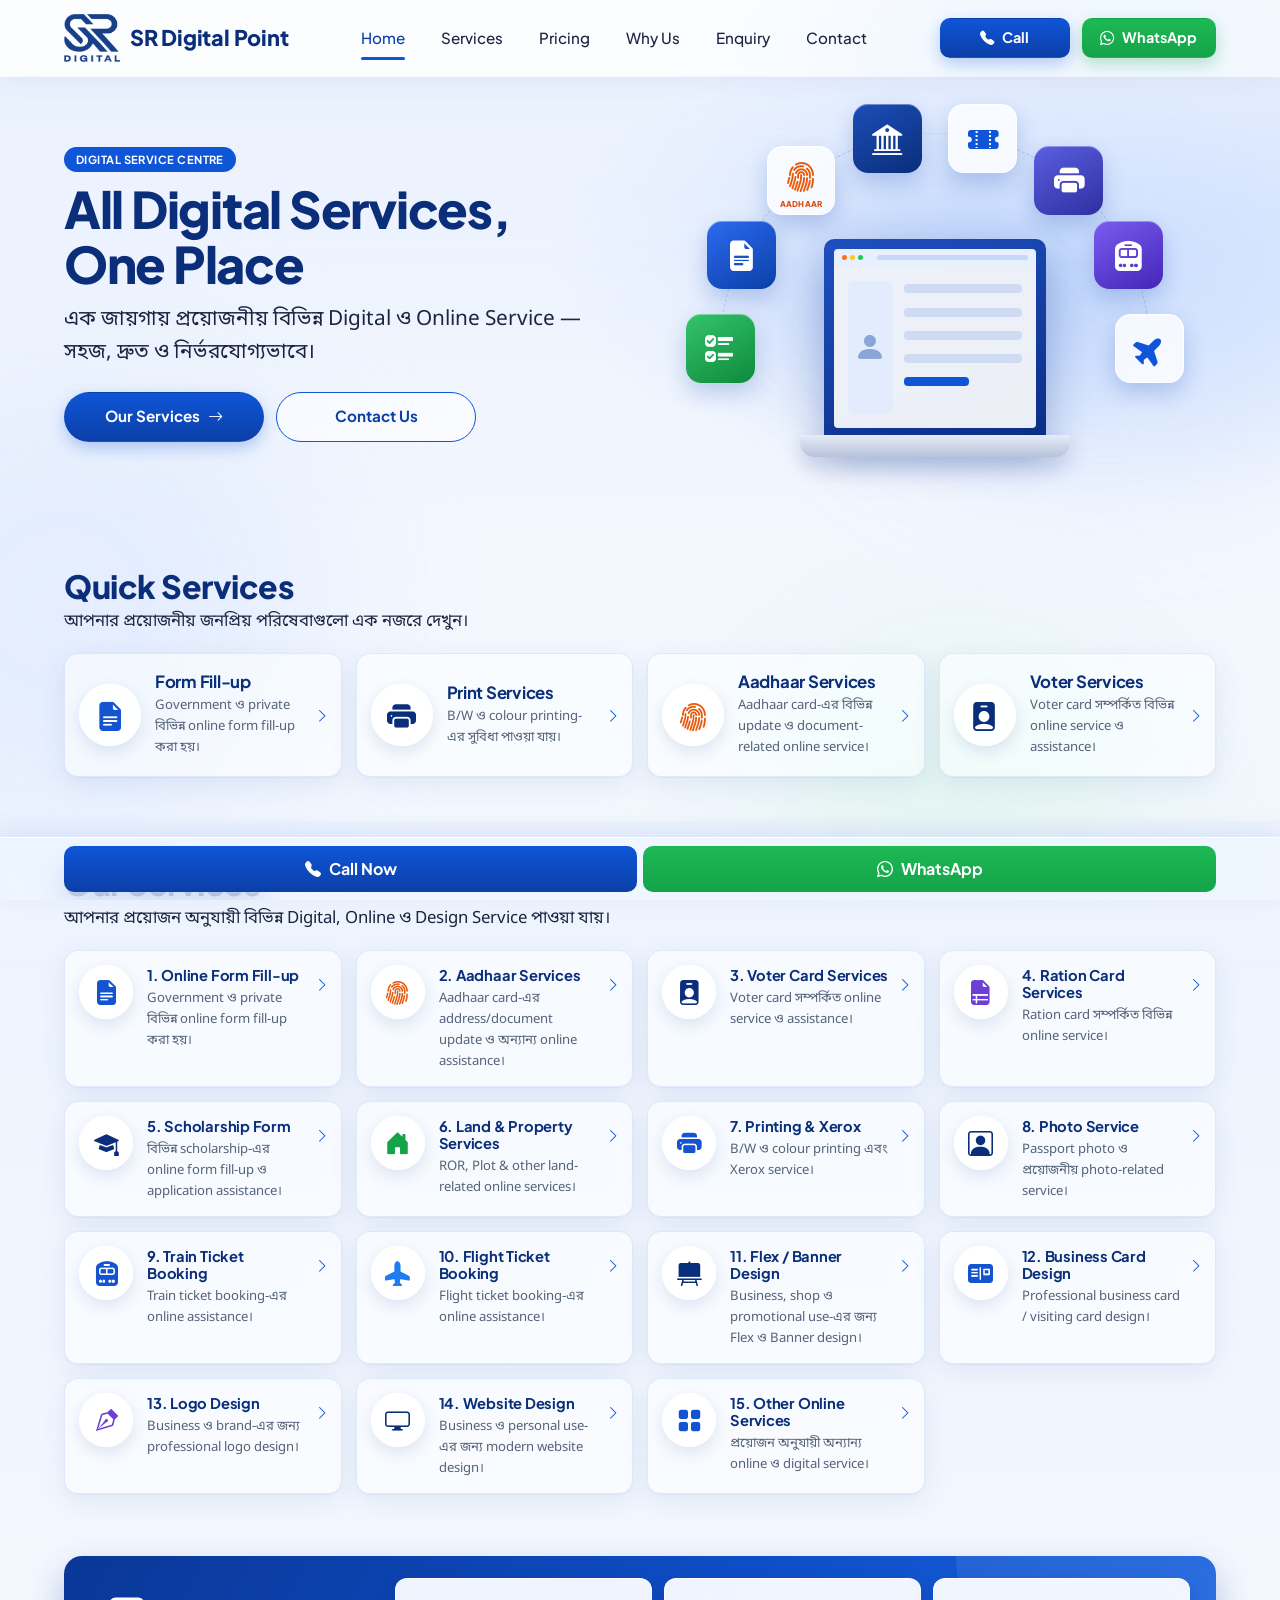
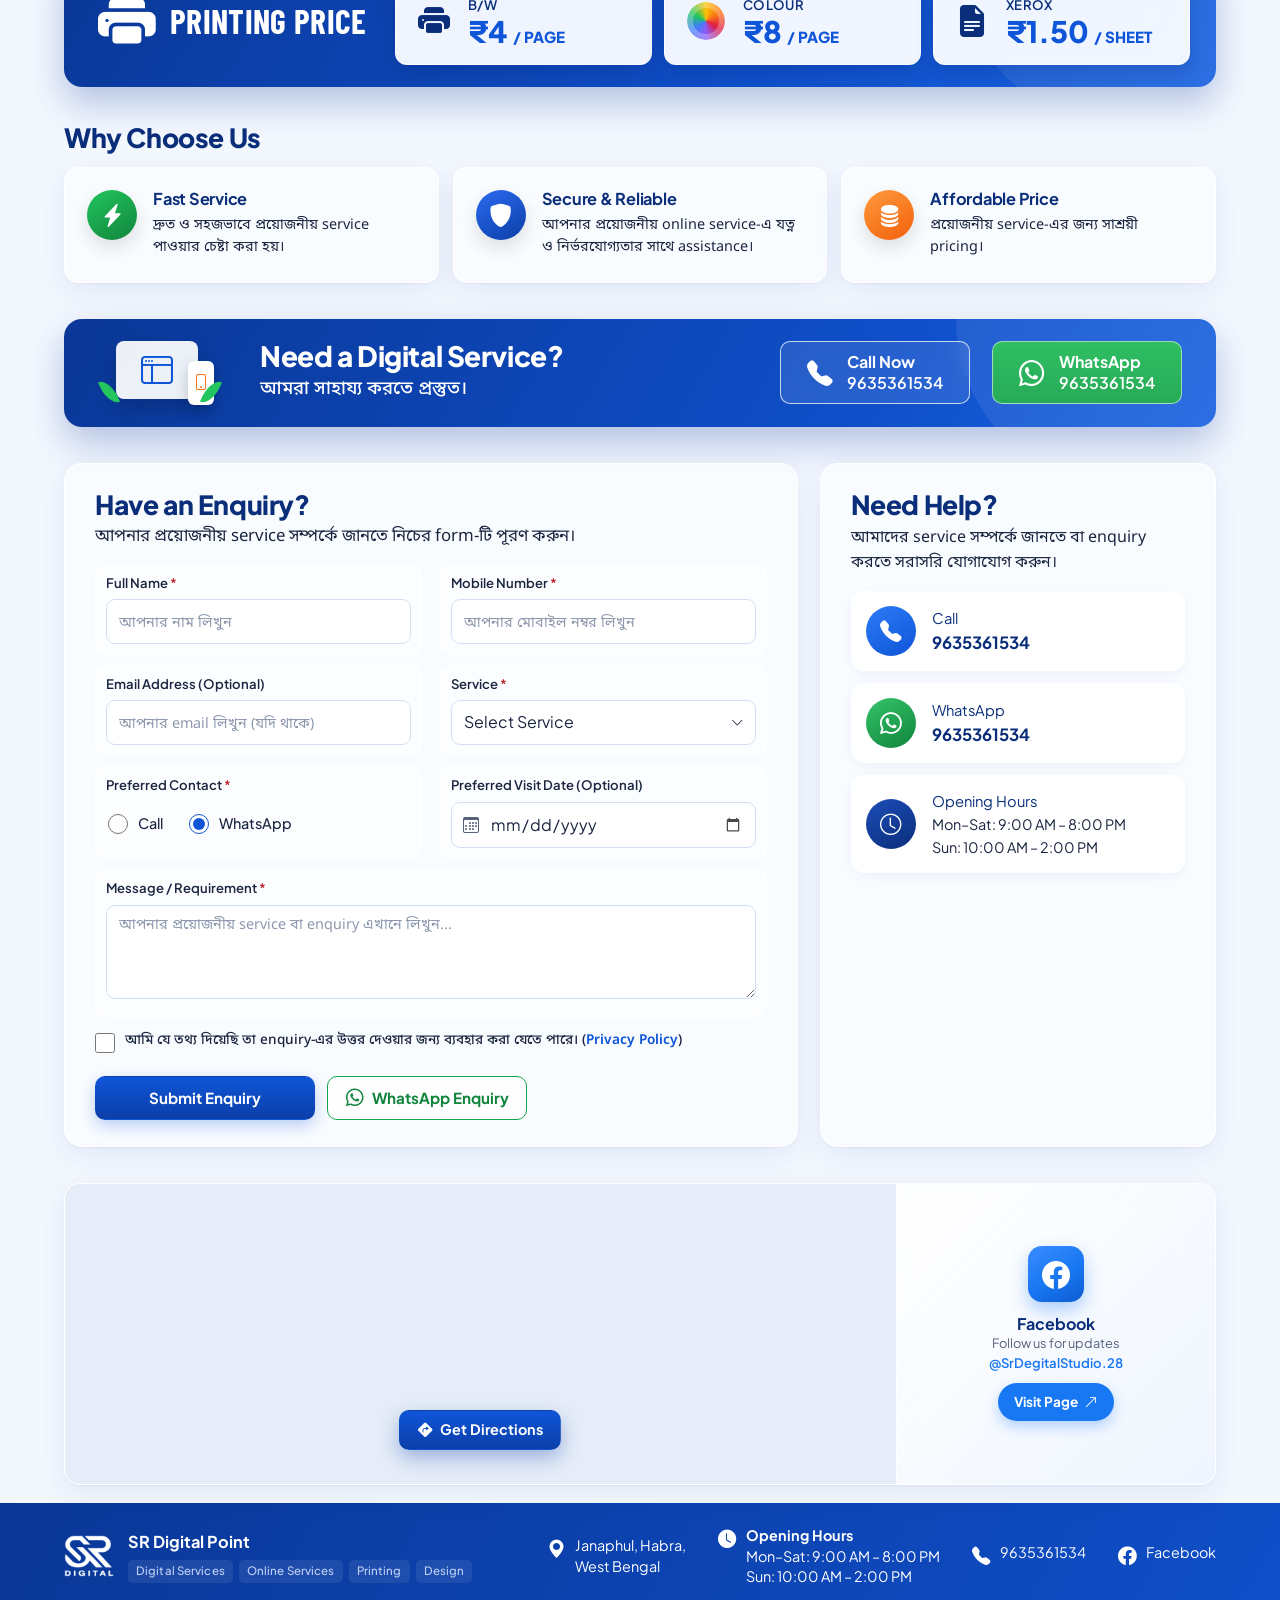
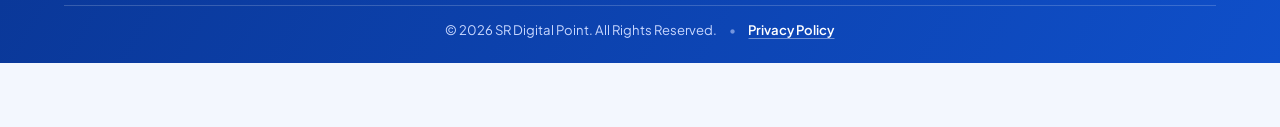
==== commit 01980b7f: "email fixed" ====
--- a/index.html
+++ b/index.html
@@ -53,8 +53,8 @@
           <li><a href="#why">Why Us</a></li>
           <li><a href="#enquiry">Enquiry</a></li>
           <li><a href="#contact">Contact</a></li>
-          <li class="install-li" hidden><button type="button" class="install-btn"><i class="bi bi-download"
-                aria-hidden="true"></i>Install App</button></li>
+          <li class="install-li" hidden><button type="button" class="install-btn" title="Install App"><i class="bi bi-download"
+                aria-hidden="true"></i><span class="install-label">Install App</span></button></li>
         </ul>
       </nav>
 
@@ -99,18 +99,16 @@
             </div>
             <div class="ha-base"></div>
           </div>
-          <span class="tile t-aadhaar"><i class="bi bi-fingerprint"></i><small>AADHAAR</small></span>
-          <span class="tile t-ticket"><i class="bi bi-ticket-perforated-fill"></i></span>
-          <span class="tile t-vote"><i class="bi bi-box2-heart-fill"></i></span>
-          <span class="tile t-bank"><i class="bi bi-bank2"></i></span>
-          <span class="tile t-doc"><i class="bi bi-file-earmark-text-fill"></i></span>
-          <span class="tile t-list"><i class="bi bi-card-list"></i></span>
-          <span class="tile t-form"><i class="bi bi-ui-checks"></i></span>
-          <span class="tile t-print"><i class="bi bi-printer-fill"></i></span>
-          <span class="tile t-train"><i class="bi bi-train-front-fill"></i></span>
-          <span class="tile t-files"><i class="bi bi-folder-fill"></i></span>
-          <span class="ha-plane"><i class="bi bi-airplane-fill"></i></span>
-          <span class="ha-plant"><i class="bi bi-flower3"></i></span>
+          <span class="ha-arc"></span>
+          <!-- 8 tiles on a semicircle, left → right -->
+          <span class="tile a1 t-form"><i class="bi bi-ui-checks"></i></span>
+          <span class="tile a2 t-doc"><i class="bi bi-file-earmark-text-fill"></i></span>
+          <span class="tile a3 t-aadhaar"><i class="bi bi-fingerprint"></i><small>AADHAAR</small></span>
+          <span class="tile a4 t-bank"><i class="bi bi-bank2"></i></span>
+          <span class="tile a5 t-ticket"><i class="bi bi-ticket-perforated-fill"></i></span>
+          <span class="tile a6 t-print"><i class="bi bi-printer-fill"></i></span>
+          <span class="tile a7 t-train"><i class="bi bi-train-front-fill"></i></span>
+          <span class="tile a8 t-plane"><i class="bi bi-airplane-fill"></i></span>
         </div>
       </div>
     </section>
@@ -238,6 +236,12 @@
               <div class="err" id="mobile-err"></div>
             </div>
             <div class="field">
+              <label for="email">Email Address (Optional)</label>
+              <input type="email" id="email" name="email" placeholder="আপনার email লিখুন (যদি থাকে)" inputmode="email"
+                autocomplete="email" maxlength="120" aria-describedby="email-err">
+              <div class="err" id="email-err"></div>
+            </div>
+            <div class="field">
               <label for="service">Service <span class="req" aria-hidden="true">*</span></label>
               <div class="select-wrap">
                 <select id="service" name="service" required aria-describedby="service-err">
@@ -259,7 +263,7 @@
                 <input type="date" id="date" name="visit_date">
               </div>
             </div>
-            <div class="field">
+            <div class="field field-full">
               <label for="message">Message / Requirement <span class="req" aria-hidden="true">*</span></label>
               <textarea id="message" name="message" rows="3"
                 placeholder="আপনার প্রয়োজনীয় service বা enquiry এখানে লিখুন..." required
@@ -271,7 +275,7 @@
           <div class="consent">
             <label class="check bn" lang="bn"><input type="checkbox" id="consent" name="consent" value="Yes" required
                 aria-describedby="consent-err"><span>আমি যে তথ্য দিয়েছি তা enquiry-এর উত্তর দেওয়ার জন্য ব্যবহার করা
-                যেতে পারে।</span></label>
+                যেতে পারে। (<a href="./privacy-policy.html" target="_blank">Privacy Policy</a>)</span></label>
             <div class="err" id="consent-err"></div>
           </div>
 
@@ -280,7 +284,7 @@
             <button type="button" id="waBtn" class="btn btn-wa-outline"><i class="bi bi-whatsapp"
                 aria-hidden="true"></i>WhatsApp Enquiry</button>
           </div>
-          <div id="formStatus" class="status bn" role="status" aria-live="polite" hidden></div>
+          <div id="formStatus" class="status bn" lang="bn" role="status" aria-live="polite" tabindex="-1" hidden></div>
         </form>
 
         <aside class="help-card glass" aria-labelledby="help-title">
@@ -305,25 +309,8 @@
 
     <!-- ================= CONTACT ================= -->
     <section id="contact" class="section-tight contact" aria-labelledby="contact-title">
-      <div class="container contact-grid">
-        <div class="contact-info">
-          <h2 id="contact-title" class="h2-sm">Contact Us</h2>
-          <ul class="c-list">
-            <li><i class="bi bi-geo-alt-fill" aria-hidden="true"></i>
-              <div><small>Location</small>Janaphul, Habra, West Bengal</div>
-            </li>
-            <li><i class="bi bi-telephone-fill" aria-hidden="true"></i>
-              <div><small>Call</small><a href="tel:+919635361534">9635361534</a></div>
-            </li>
-            <li><i class="bi bi-whatsapp c-wa" aria-hidden="true"></i>
-              <div><small>WhatsApp</small><a href="https://wa.me/919635361534?text=Hello%20SR%20Digital%20Point%21%20%F0%9F%91%8B%0AI%20found%20you%20through%20your%20website%20and%20would%20like%20to%20know%20more%20about%20your%20services.%0A%E0%A6%A8%E0%A6%AE%E0%A6%B8%E0%A7%8D%E0%A6%95%E0%A6%BE%E0%A6%B0%2C%20%E0%A6%86%E0%A6%AE%E0%A6%BF%20%E0%A6%86%E0%A6%AA%E0%A6%A8%E0%A6%BE%E0%A6%B0%20service%20%E0%A6%B8%E0%A6%AE%E0%A7%8D%E0%A6%AA%E0%A6%B0%E0%A7%8D%E0%A6%95%E0%A7%87%20%E0%A6%9C%E0%A6%BE%E0%A6%A8%E0%A6%A4%E0%A7%87%20%E0%A6%9A%E0%A6%BE%E0%A6%87%E0%A5%A4" target="_blank"
-                  rel="noopener">9635361534</a></div>
-            </li>
-            <li><i class="bi bi-clock" aria-hidden="true"></i>
-              <div><small>Opening Hours</small>Mon–Sat: 9:00 AM – 8:00 PM<br>Sun: 10:00 AM – 2:00 PM</div>
-            </li>
-          </ul>
-        </div>
+      <div class="container">
+        <h2 id="contact-title" class="sr-only">Contact Us</h2>
 
         <div class="map-card glass">
           <div class="map-wrap">
@@ -352,14 +339,22 @@
     <div class="container footer-inner">
       <div class="f-brand">
         <img src="./assets/images/logo-white.png" alt="SR Digital logo" width="56" height="48">
-        <div><strong>SR Digital Point</strong><small>Digital Services • Online Services • Printing • Design</small></div>
+        <div><strong>SR Digital Point</strong>
+          <ul class="f-tags" aria-label="What we do">
+            <li>Digital Services</li>
+            <li>Online Services</li>
+            <li>Printing</li>
+            <li>Design</li>
+          </ul>
+        </div>
       </div>
       <div class="f-item"><i class="bi bi-geo-alt-fill" aria-hidden="true"></i><span>Janaphul, Habra,<br>West
           Bengal</span></div>
+      <div class="f-item"><i class="bi bi-clock-fill" aria-hidden="true"></i><span><b>Opening Hours</b>Mon–Sat: 9:00 AM – 8:00 PM<br>Sun: 10:00 AM – 2:00 PM</span></div>
       <a class="f-item" href="tel:+919635361534"><i class="bi bi-telephone-fill" aria-hidden="true"></i>9635361534</a>
       <a class="f-item" href="https://www.facebook.com/SrDegitalStudio.28" target="_blank" rel="noopener"><i
           class="bi bi-facebook" aria-hidden="true"></i>Facebook</a>
-      <p class="f-copy">© <span id="year">2026</span> SR Digital Point<br>All Rights Reserved.</p>
+      <p class="f-copy">© <span id="year">2026</span> SR Digital Point. All Rights Reserved.<span class="f-sep" aria-hidden="true">•</span><a href="./privacy-policy.html">Privacy Policy</a></p>
     </div>
   </footer>
 
@@ -371,6 +366,12 @@
     </div>
   </nav>
 
+  <button type="button" class="to-top" aria-label="Back to top" title="Back to top">
+    <svg viewBox="0 0 48 48" aria-hidden="true"><circle class="to-top-track" cx="24" cy="24" r="22" /><circle class="to-top-ring" cx="24" cy="24" r="22" /></svg>
+    <i class="bi bi-arrow-up" aria-hidden="true"></i>
+  </button>
+
+  <script src="./assets/js/common.js" defer></script>
   <script src="./assets/js/script.js" defer></script>
 </body>
 
--- a/assets/css/style.css
+++ b/assets/css/style.css
@@ -479,10 +479,10 @@
 
 .ha-laptop {
     position: absolute;
-    left: 26%;
-    width: 50%;
-    top: 30%;
-    height: 62%
+    left: 30%;
+    width: 42%;
+    top: 36%;
+    height: 56%
 }
 
 .ha-screen {
@@ -579,129 +579,85 @@
     box-shadow: 0 10px 22px rgba(11, 47, 134, .18)
 }
 
+/* Tiles sit on a semicircle (ellipse in % units) centred on the laptop:
+   centre (51%, 64%), radius 37.43% of width / 55.16% of height, 25.7° apart.
+   left/top below = point on the arc minus half a tile. */
+.ha-arc {
+    position: absolute;
+    left: 13.57%;
+    width: 74.86%;
+    top: 8.84%;
+    height: 110.32%;
+    border: 1.5px dashed rgba(15, 85, 216, .22);
+    border-radius: 50%;
+    clip-path: inset(0 0 50% 0)
+}
+
 .tile {
     position: absolute;
-    width: 13%;
+    width: 12%;
     aspect-ratio: 1;
     display: grid;
     place-items: center;
-    border-radius: 18%;
-    font-size: clamp(1rem, 4.6vw, 2.1rem);
+    align-content: center;
+    border-radius: 22%;
+    font-size: clamp(1rem, 4.2vw, 1.9rem);
     color: #fff;
     background: linear-gradient(150deg, #2C6BF0, #0B3FA8);
-    box-shadow: 0 10px 24px rgba(11, 63, 168, .25), inset 0 1px 0 rgba(255, 255, 255, .35);
+    box-shadow: 0 10px 22px rgba(11, 63, 168, .22), inset 0 1px 0 rgba(255, 255, 255, .35);
     animation: float 6s ease-in-out infinite
 }
 
-.tile.glassy,
+.a1 { left: 7.57%;  top: 55.16%; animation-delay: 0s }
+.a2 { left: 11.28%; top: 31.23%; animation-delay: -.75s }
+.a3 { left: 21.66%; top: 12.03%; animation-delay: -1.5s }
+.a4 { left: 36.67%; top: 1.38%;  animation-delay: -2.25s }
+.a5 { left: 53.33%; top: 1.38%;  animation-delay: -3s }
+.a6 { left: 68.34%; top: 12.03%; animation-delay: -3.75s }
+.a7 { left: 78.72%; top: 31.23%; animation-delay: -4.5s }
+.a8 { left: 82.43%; top: 55.16%; animation-delay: -5.25s }
+
+/* frosted white tiles alternate with coloured ones */
 .t-aadhaar,
-.t-bank,
-.t-vote {
-    background: rgba(255, 255, 255, .75);
+.t-ticket,
+.t-plane {
+    background: rgba(255, 255, 255, .78);
     -webkit-backdrop-filter: blur(10px);
     backdrop-filter: blur(10px);
     border: 1px solid #fff;
-    color: var(--primary)
+    color: var(--primary-2)
 }
 
 .t-aadhaar {
-    left: 28%;
-    top: 4%;
-    width: 14%;
-    color: #E8590C;
-    gap: 0;
-    align-content: center;
-    animation-delay: -1s
+    color: #E8590C
 }
 
 .t-aadhaar small {
-    font-size: clamp(.32rem, 1.2vw, .55rem);
+    font-size: clamp(.3rem, 1.1vw, .5rem);
     font-weight: 800;
     color: #D9480F;
     letter-spacing: .02em;
     line-height: 1
 }
 
-.t-ticket {
-    left: 49%;
-    top: 0;
-    animation-delay: -2s
-}
-
-.t-vote {
-    left: 68%;
-    top: 6%;
-    animation-delay: -3s
+.t-form {
+    background: linear-gradient(150deg, #34C46A, #0E8A3C)
 }
 
 .t-bank {
-    left: 84%;
-    top: 3%;
-    animation-delay: -4s
-}
-
-.t-doc {
-    left: 13%;
-    top: 14%;
-    width: 11%;
-    background: linear-gradient(150deg, #FFFFFF, #E5EEFF);
-    color: var(--primary-2);
-    animation-delay: -2.5s
-}
-
-.t-list {
-    left: 4%;
-    top: 38%;
-    animation-delay: -1.5s
-}
-
-.t-form {
-    left: 3%;
-    top: 66%;
-    background: linear-gradient(150deg, #34C46A, #0E8A3C);
-    animation-delay: -3.5s
+    background: linear-gradient(150deg, #1C4DB8, #0A2E7A)
 }
 
 .t-print {
-    left: 79%;
-    top: 34%;
-    width: 12%;
-    background: linear-gradient(150deg, #5B5FE0, #2E2FA0);
-    animation-delay: -.5s
+    background: linear-gradient(150deg, #5B5FE0, #2E2FA0)
 }
 
 .t-train {
-    left: 90%;
-    top: 26%;
-    width: 11%;
-    background: linear-gradient(150deg, #7A5CF0, #4325B8);
-    animation-delay: -4.5s
-}
-
-.t-files {
-    left: 76%;
-    top: 70%;
-    width: 11%;
-    background: linear-gradient(150deg, #FFCF4A, #F59E0B);
-    color: #fff;
-    animation-delay: -5s
-}
-
-.ha-plane {
-    position: absolute;
-    left: 89%;
-    top: 58%;
-    color: var(--primary-2);
-    font-size: clamp(1.4rem, 6vw, 2.8rem);
+    background: linear-gradient(150deg, #7A5CF0, #4325B8)
+}
+
+.t-plane i {
     transform: rotate(45deg)
-}
-
-.ha-plant {
-    position: absolute;
-    left: 66%;
-    top: 74%;
-    color: var(--green);
-    font-size: clamp(1.2rem, 5vw, 2.4rem)
 }
 
 @keyframes float {
@@ -1185,6 +1141,10 @@
     background: rgba(255, 255, 255, .45)
 }
 
+.field-full {
+    grid-column: 1 / -1
+}
+
 .field label,
 .field legend {
     display: block;
@@ -1210,6 +1170,7 @@
 
 .field input[type=text],
 .field input[type=tel],
+.field input[type=email],
 .field input[type=date],
 .field select,
 .field textarea {
@@ -1293,6 +1254,15 @@
     border-color: var(--err) !important
 }
 
+.is-valid {
+    border-color: #4CC27E !important
+}
+
+.field:has(.is-invalid) label,
+.field:has(.is-invalid) legend {
+    color: var(--err)
+}
+
 .err {
     margin-top: 4px;
     color: var(--err);
@@ -1368,10 +1338,60 @@
 }
 
 .status {
-    margin-top: 14px;
-    padding: 12px 14px;
-    border-radius: 10px;
-    font-size: .92rem
+    position: relative;
+    display: flex;
+    align-items: flex-start;
+    gap: 12px;
+    margin-top: 16px;
+    padding: 14px 44px 14px 14px;
+    border-radius: 14px;
+    font-size: .92rem;
+    line-height: 1.5;
+    -webkit-backdrop-filter: blur(10px);
+    backdrop-filter: blur(10px);
+    box-shadow: 0 8px 22px rgba(16, 60, 150, .08);
+    animation: statusIn .35s ease
+}
+
+.status:focus {
+    outline: none
+}
+
+.status strong {
+    display: block;
+    font-size: 1rem;
+    margin-bottom: 2px
+}
+
+.status span {
+    display: block
+}
+
+.status-ico {
+    flex-shrink: 0;
+    font-size: 1.6rem;
+    line-height: 1
+}
+
+.status-close {
+    position: absolute;
+    top: 8px;
+    right: 8px;
+    width: 32px;
+    height: 32px;
+    display: grid;
+    place-items: center;
+    border: 0;
+    border-radius: 8px;
+    background: transparent;
+    color: inherit;
+    opacity: .7;
+    cursor: pointer
+}
+
+.status-close:hover {
+    opacity: 1;
+    background: rgba(0, 0, 0, .06)
 }
 
 .status.ok {
@@ -1380,10 +1400,55 @@
     color: #0F5A2A
 }
 
+.status.ok .status-ico {
+    color: var(--green)
+}
+
+.status.info {
+    background: rgba(225, 236, 255, .85);
+    border: 1px solid #A9C4F5;
+    color: var(--navy)
+}
+
+.status.info .status-ico {
+    color: var(--green)
+}
+
 .status.bad {
-    background: rgba(253, 228, 228, .85);
+    background: rgba(253, 228, 228, .88);
     border: 1px solid #F3A6A6;
     color: #8A1C1C
+}
+
+.status.bad .status-ico {
+    color: var(--err)
+}
+
+@keyframes statusIn {
+    from {
+        opacity: 0;
+        transform: translateY(6px)
+    }
+
+    to {
+        opacity: 1;
+        transform: none
+    }
+}
+
+.spinner {
+    width: 16px;
+    height: 16px;
+    border: 2.5px solid rgba(255, 255, 255, .45);
+    border-top-color: #fff;
+    border-radius: 50%;
+    animation: spin .8s linear infinite
+}
+
+@keyframes spin {
+    to {
+        transform: rotate(360deg)
+    }
 }
 
 .help-card>p {
@@ -1452,44 +1517,12 @@
     padding-bottom: 24px
 }
 
-.contact-grid {
-    display: grid;
-    gap: 18px
-}
-
-.c-list {
-    display: grid;
-    gap: 16px;
-    margin-top: 14px;
-    grid-template-columns: 1fr
-}
-
-.c-list li {
-    display: flex;
-    gap: 12px;
-    font-size: .9rem
-}
-
-.c-list li>i {
-    font-size: 1.35rem;
-    color: var(--navy);
-    line-height: 1.2
-}
-
-.c-list .c-wa {
-    color: var(--green)
-}
-
-.c-list small {
-    display: block;
-    font-size: .82rem;
-    color: var(--text)
-}
-
-.c-list a {
-    color: var(--text);
-    font-weight: 500
-}
+
+
+
+
+
+
 
 .map-card {
     display: grid;
@@ -1616,17 +1649,7 @@
     padding: 22px 0
 }
 
-.footer-inner {
-    display: grid;
-    gap: 16px;
-    grid-template-columns: 1fr
-}
-
-.f-brand {
-    display: flex;
-    align-items: center;
-    gap: 14px
-}
+
 
 .f-brand img {
     width: 50px;
@@ -1660,10 +1683,6 @@
     color: #fff
 }
 
-.f-copy {
-    font-size: .85rem;
-    color: #E3ECFF
-}
 
 /* ---------- Sticky contact bar ---------- */
 .sticky-cta {
@@ -1723,9 +1742,6 @@
         grid-template-columns: 1fr 1fr
     }
 
-    .c-list {
-        grid-template-columns: 1fr 1fr
-    }
 }
 
 @media (min-width: 576px) {
@@ -1758,13 +1774,7 @@
         padding: 14px 10px
     }
 
-    .footer-inner {
-        grid-template-columns: 1fr 1fr
-    }
-
-    .f-brand {
-        grid-column: 1 / -1
-    }
+
 }
 
 @media (min-width: 768px) {
@@ -1843,11 +1853,6 @@
         min-height: 240px
     }
 
-    .footer-inner {
-        grid-template-columns: repeat(4, auto);
-        align-items: center;
-        justify-content: space-between
-    }
 }
 
 @media (min-width: 992px) {
@@ -2024,28 +2029,11 @@
     }
 
     /* Contact */
-    .contact-grid {
-        grid-template-columns: 1fr 1.25fr;
-        gap: 28px;
-        align-items: center
-    }
-
-    .c-list {
-        grid-template-columns: 1.4fr 1fr 1fr
-    }
-
-    .c-list li:nth-child(4) {
-        grid-column: 1 / -1
-    }
+
+
 
     /* Footer */
-    .footer-inner {
-        grid-template-columns: 2.2fr 1.2fr 1fr 1fr auto
-    }
-
-    .f-brand {
-        grid-column: auto
-    }
+
 
     /* Sticky bar sits on the page bottom like the design */
     .sticky-cta {
@@ -2157,52 +2145,564 @@
         animation: none !important
     }
 }
-
-/* ---------- PWA install button (shown only when the browser offers install) ---------- */
-.install-btn {
-    display: flex;
-    align-items: center;
-    justify-content: center;
-    gap: 8px;
-    width: 100%;
-    min-height: 44px;
-    margin-top: 6px;
-    border: 1px solid rgba(15, 85, 216, .25);
-    border-radius: 12px;
-    background: rgba(15, 85, 216, .1);
-    color: var(--primary);
-    font-weight: 700;
-    cursor: pointer;
-    transition: background .2s
-}
-
-.install-btn:hover {
-    background: rgba(15, 85, 216, .18)
-}
-
-@media (min-width: 992px) {
-    .install-li {
-        display: flex;
-        align-items: center
-    }
-
-    .install-btn {
-        width: auto;
-        min-height: 36px;
-        margin: 0 0 0 6px;
-        padding: 0 14px;
-        border-radius: 999px;
-        font-size: .85rem
-    }
-}
-
-/* Installed app: no browser chrome, so leave room for the phone's notch */
-@media (display-mode: standalone) {
-    .site-header {
-        padding-top: env(safe-area-inset-top)
-    }
-}
-
-[hidden] {
-    display: none !important
-}
+
+/* ---------- PWA install button (shown only when the browser offers install) ---------- */
+.install-btn {
+    display: flex;
+    align-items: center;
+    justify-content: center;
+    gap: 8px;
+    width: 100%;
+    min-height: 44px;
+    margin-top: 6px;
+    border: 1px solid rgba(15, 85, 216, .25);
+    border-radius: 12px;
+    background: rgba(15, 85, 216, .1);
+    color: var(--primary);
+    font-weight: 700;
+    cursor: pointer;
+    transition: background .2s
+}
+
+.install-btn:hover {
+    background: rgba(15, 85, 216, .18)
+}
+
+@media (min-width: 992px) {
+    .install-li {
+        display: flex;
+        align-items: center
+    }
+
+    .install-btn {
+        width: auto;
+        min-height: 36px;
+        margin: 0 0 0 6px;
+        padding: 0 14px;
+        border-radius: 999px;
+        font-size: .85rem
+    }
+}
+
+/* Installed app: no browser chrome, so leave room for the phone's notch */
+@media (display-mode: standalone) {
+    .site-header {
+        padding-top: env(safe-area-inset-top)
+    }
+}
+
+[hidden] {
+    display: none !important
+}
+
+/* Desktop header: keep links on one line; Install shrinks to an icon until there's room */
+@media (min-width: 992px) {
+    .main-nav a {
+        white-space: nowrap
+    }
+
+    .install-btn {
+        width: 36px;
+        padding: 0;
+        white-space: nowrap
+    }
+
+    .install-btn .install-label {
+        position: absolute;
+        width: 1px;
+        height: 1px;
+        overflow: hidden;
+        clip: rect(0 0 0 0)
+    }
+}
+
+@media (min-width: 992px) and (max-width: 1199.98px) {
+    .main-nav a {
+        padding-inline: 11px
+    }
+
+    .main-nav a::after {
+        left: 11px;
+        right: 11px
+    }
+
+    .header-actions .btn {
+        min-width: 0
+    }
+}
+
+@media (min-width: 1360px) {
+    .install-btn {
+        width: auto;
+        padding: 0 14px
+    }
+
+    .install-btn .install-label {
+        position: static;
+        width: auto;
+        height: auto;
+        clip: auto
+    }
+}
+
+/* ---------- Contact section (map + Facebook only) ---------- */
+.sr-only {
+    position: absolute !important;
+    width: 1px;
+    height: 1px;
+    padding: 0;
+    margin: -1px;
+    overflow: hidden;
+    clip: rect(0 0 0 0);
+    white-space: nowrap;
+    border: 0
+}
+
+@media (min-width: 992px) {
+    .map-card {
+        grid-template-columns: 2.6fr 1fr
+    }
+
+    .map-wrap {
+        min-height: 300px
+    }
+}
+
+/* ---------- Footer layout ---------- */
+.footer-inner {
+    display: grid;
+    gap: 16px 24px;
+    grid-template-columns: 1fr
+}
+
+.f-brand {
+    display: flex;
+    align-items: center;
+    gap: 14px
+}
+
+.f-item {
+    align-items: flex-start;
+    line-height: 1.45
+}
+
+.f-item i {
+    margin-top: 1px
+}
+
+.f-item b {
+    display: block;
+    color: #fff;
+    font-weight: 700
+}
+
+.f-copy {
+    grid-column: 1 / -1;
+    margin: 0;
+    padding-top: 14px;
+    text-align: center;
+    border-top: 1px solid rgba(255, 255, 255, .18);
+    font-size: .82rem;
+    color: #C9D8FF
+}
+
+@media (min-width: 576px) {
+    .footer-inner {
+        grid-template-columns: 1fr 1fr
+    }
+
+    .f-brand,
+    .f-copy {
+        grid-column: 1 / -1
+    }
+}
+
+@media (min-width: 992px) {
+    .footer-inner {
+        grid-template-columns: 1.7fr auto auto auto auto;
+        justify-content: space-between;
+        align-items: center;
+        gap: 18px 32px
+    }
+
+    .f-brand {
+        grid-column: auto
+    }
+}
+
+/* ---------- Footer: privacy link ---------- */
+.f-sep {
+    display: none
+}
+
+.site-footer .f-copy a {
+    display: block;
+    width: max-content;
+    margin: 6px auto 0;
+    color: #fff !important;
+    font-weight: 600;
+    text-decoration: underline;
+    text-decoration-color: rgba(255, 255, 255, .4);
+    text-underline-offset: 3px;
+    white-space: nowrap
+}
+
+.site-footer .f-copy a:hover {
+    text-decoration-color: #fff
+}
+
+@media (min-width: 576px) {
+    .f-sep {
+        display: inline;
+        margin: 0 4px 0 12px;
+        opacity: .55
+    }
+
+    .site-footer .f-copy a {
+        display: inline;
+        margin: 0 0 0 8px
+    }
+}
+
+.check a {
+    font-weight: 600
+}
+
+/* ---------- Back to top: frosted circle + scroll-progress ring ---------- */
+.to-top {
+    position: fixed;
+    right: 16px;
+    bottom: calc(var(--sticky-h) + 16px + env(safe-area-inset-bottom));
+    z-index: 1035;
+    width: 48px;
+    height: 48px;
+    display: grid;
+    place-items: center;
+    padding: 0;
+    border: 1px solid rgba(255, 255, 255, .9);
+    border-radius: 50%;
+    background: rgba(255, 255, 255, .6);
+    -webkit-backdrop-filter: blur(14px) saturate(170%);
+    backdrop-filter: blur(14px) saturate(170%);
+    box-shadow: 0 10px 26px rgba(16, 60, 150, .18);
+    color: var(--primary);
+    font-size: 1.15rem;
+    cursor: pointer;
+    opacity: 0;
+    visibility: hidden;
+    transform: translateY(14px) scale(.9);
+    transition: opacity .3s, transform .3s, visibility .3s, background .2s, color .2s
+}
+
+.to-top.show {
+    opacity: 1;
+    visibility: visible;
+    transform: translateY(calc(var(--lift, 0px) * -1))
+}
+
+.to-top svg {
+    position: absolute;
+    inset: 2px;
+    width: calc(100% - 4px);
+    height: calc(100% - 4px);
+    transform: rotate(-90deg)
+}
+
+.to-top circle {
+    fill: none;
+    stroke-width: 2.5
+}
+
+.to-top-track {
+    stroke: rgba(15, 85, 216, .12)
+}
+
+.to-top-ring {
+    stroke: var(--primary-2);
+    stroke-linecap: round;
+    transition: stroke-dashoffset .1s linear
+}
+
+.to-top i {
+    position: relative;
+    transition: transform .25s
+}
+
+.to-top:hover {
+    background: var(--primary-2);
+    color: #fff
+}
+
+.to-top:hover .to-top-ring {
+    stroke: #fff
+}
+
+.to-top:hover .to-top-track {
+    stroke: rgba(255, 255, 255, .3)
+}
+
+.to-top:hover i {
+    transform: translateY(-3px)
+}
+
+@media (min-width: 992px) {
+    .to-top {
+        right: 24px;
+        bottom: calc(var(--sticky-h) + 22px)
+    }
+}
+
+/* ---------- Privacy policy page ---------- */
+.back-home {
+    margin-left: auto
+}
+
+.legal-hero {
+    padding: 28px 0 18px;
+    background: linear-gradient(180deg, #EAF1FE 0%, rgba(243, 247, 254, 0) 100%)
+}
+
+.legal-hero h1 {
+    font-size: clamp(1.9rem, 7vw, 2.8rem);
+    font-weight: 800;
+    margin: 10px 0 6px
+}
+
+.legal-meta {
+    display: flex;
+    align-items: center;
+    gap: 8px;
+    color: var(--muted);
+    font-size: .9rem
+}
+
+.legal-grid {
+    display: grid;
+    gap: 18px;
+    padding-bottom: 36px
+}
+
+.legal-toc {
+    border-radius: 16px;
+    padding: 4px 16px
+}
+
+.legal-toc summary {
+    padding: 12px 0;
+    font-weight: 700;
+    color: var(--heading);
+    cursor: pointer
+}
+
+.legal-toc ol {
+    margin: 0 0 12px;
+    padding-left: 20px;
+    display: grid;
+    gap: 2px;
+    font-size: .9rem
+}
+
+.legal-toc a {
+    display: block;
+    padding: 4px 0;
+    color: var(--text)
+}
+
+.legal-toc a:hover {
+    color: var(--primary-2)
+}
+
+.legal-body {
+    border-radius: 18px;
+    padding: 22px 18px;
+    font-size: .95rem;
+    line-height: 1.7
+}
+
+.legal-body section+section {
+    margin-top: 26px;
+    padding-top: 22px;
+    border-top: 1px solid rgba(15, 85, 216, .1)
+}
+
+.legal-body section {
+    scroll-margin-top: calc(var(--header-h) + 16px)
+}
+
+.legal-body h2 {
+    font-size: 1.25rem;
+    font-weight: 800;
+    margin-bottom: 10px
+}
+
+.legal-body h3 {
+    font-size: 1rem;
+    font-weight: 700;
+    margin: 16px 0 4px
+}
+
+.legal-body p+p {
+    margin-top: 10px
+}
+
+.tick-list {
+    display: grid;
+    gap: 8px;
+    margin: 10px 0
+}
+
+.tick-list li {
+    position: relative;
+    padding-left: 28px
+}
+
+.tick-list li::before {
+    content: "\F26E";
+    font-family: bootstrap-icons;
+    position: absolute;
+    left: 0;
+    top: 0;
+    color: var(--green);
+    font-size: 1.05rem
+}
+
+.legal-summary {
+    padding: 16px 16px 14px;
+    border-radius: 14px;
+    background: rgba(220, 247, 230, .6);
+    border: 1px solid #A7E3BF
+}
+
+.legal-summary h2 {
+    display: flex;
+    align-items: center;
+    gap: 8px;
+    color: #0F5A2A
+}
+
+.legal-summary ul {
+    display: grid;
+    gap: 8px;
+    padding-left: 20px;
+    list-style: disc
+}
+
+.legal-contact {
+    display: grid;
+    gap: 10px;
+    margin: 12px 0
+}
+
+.legal-contact>* {
+    display: flex;
+    align-items: center;
+    gap: 12px;
+    padding: 12px 14px;
+    border-radius: 12px;
+    color: var(--text);
+    text-decoration: none !important
+}
+
+.legal-contact i {
+    font-size: 1.3rem;
+    color: var(--primary-2)
+}
+
+.legal-contact .bi-whatsapp {
+    color: var(--green)
+}
+
+.legal-contact small {
+    display: block;
+    color: var(--muted);
+    font-size: .78rem
+}
+
+.legal-contact span {
+    font-weight: 600
+}
+
+.muted {
+    color: var(--muted);
+    font-size: .88rem
+}
+
+.back-home {
+    flex-shrink: 0;
+    padding-inline: 14px
+}
+
+@media (max-width: 479.98px) {
+    .bh-long {
+        display: none
+    }
+}
+
+@media (max-width: 359.98px) {
+    .back-home span {
+        display: none
+    }
+
+    .back-home {
+        width: 40px;
+        padding: 0
+    }
+}
+
+@media (min-width: 576px) {
+    .legal-contact {
+        grid-template-columns: repeat(3, 1fr)
+    }
+
+    .legal-body {
+        padding: 30px
+    }
+}
+
+@media (min-width: 992px) {
+    .legal-grid {
+        grid-template-columns: 250px 1fr;
+        align-items: start;
+        gap: 26px
+    }
+
+    .legal-toc {
+        position: sticky;
+        top: calc(var(--header-h) + 16px)
+    }
+
+    .legal-toc summary {
+        pointer-events: none;
+        list-style: none
+    }
+
+    .legal-toc summary::-webkit-details-marker {
+        display: none
+    }
+
+    .legal-body {
+        padding: 36px 40px
+    }
+}
+
+/* ---------- Footer: service tags (informational, deliberately not button-like) ---------- */
+.f-tags {
+    display: flex;
+    flex-wrap: wrap;
+    gap: 6px;
+    margin-top: 6px
+}
+
+.f-tags li {
+    padding: 2px 8px;
+    border-radius: 5px;
+    background: rgba(255, 255, 255, .08);
+    color: #BFD0F5;
+    font-size: .72rem;
+    font-weight: 500;
+    line-height: 1.6;
+    letter-spacing: .01em;
+    white-space: nowrap;
+    cursor: default;
+    user-select: none
+}
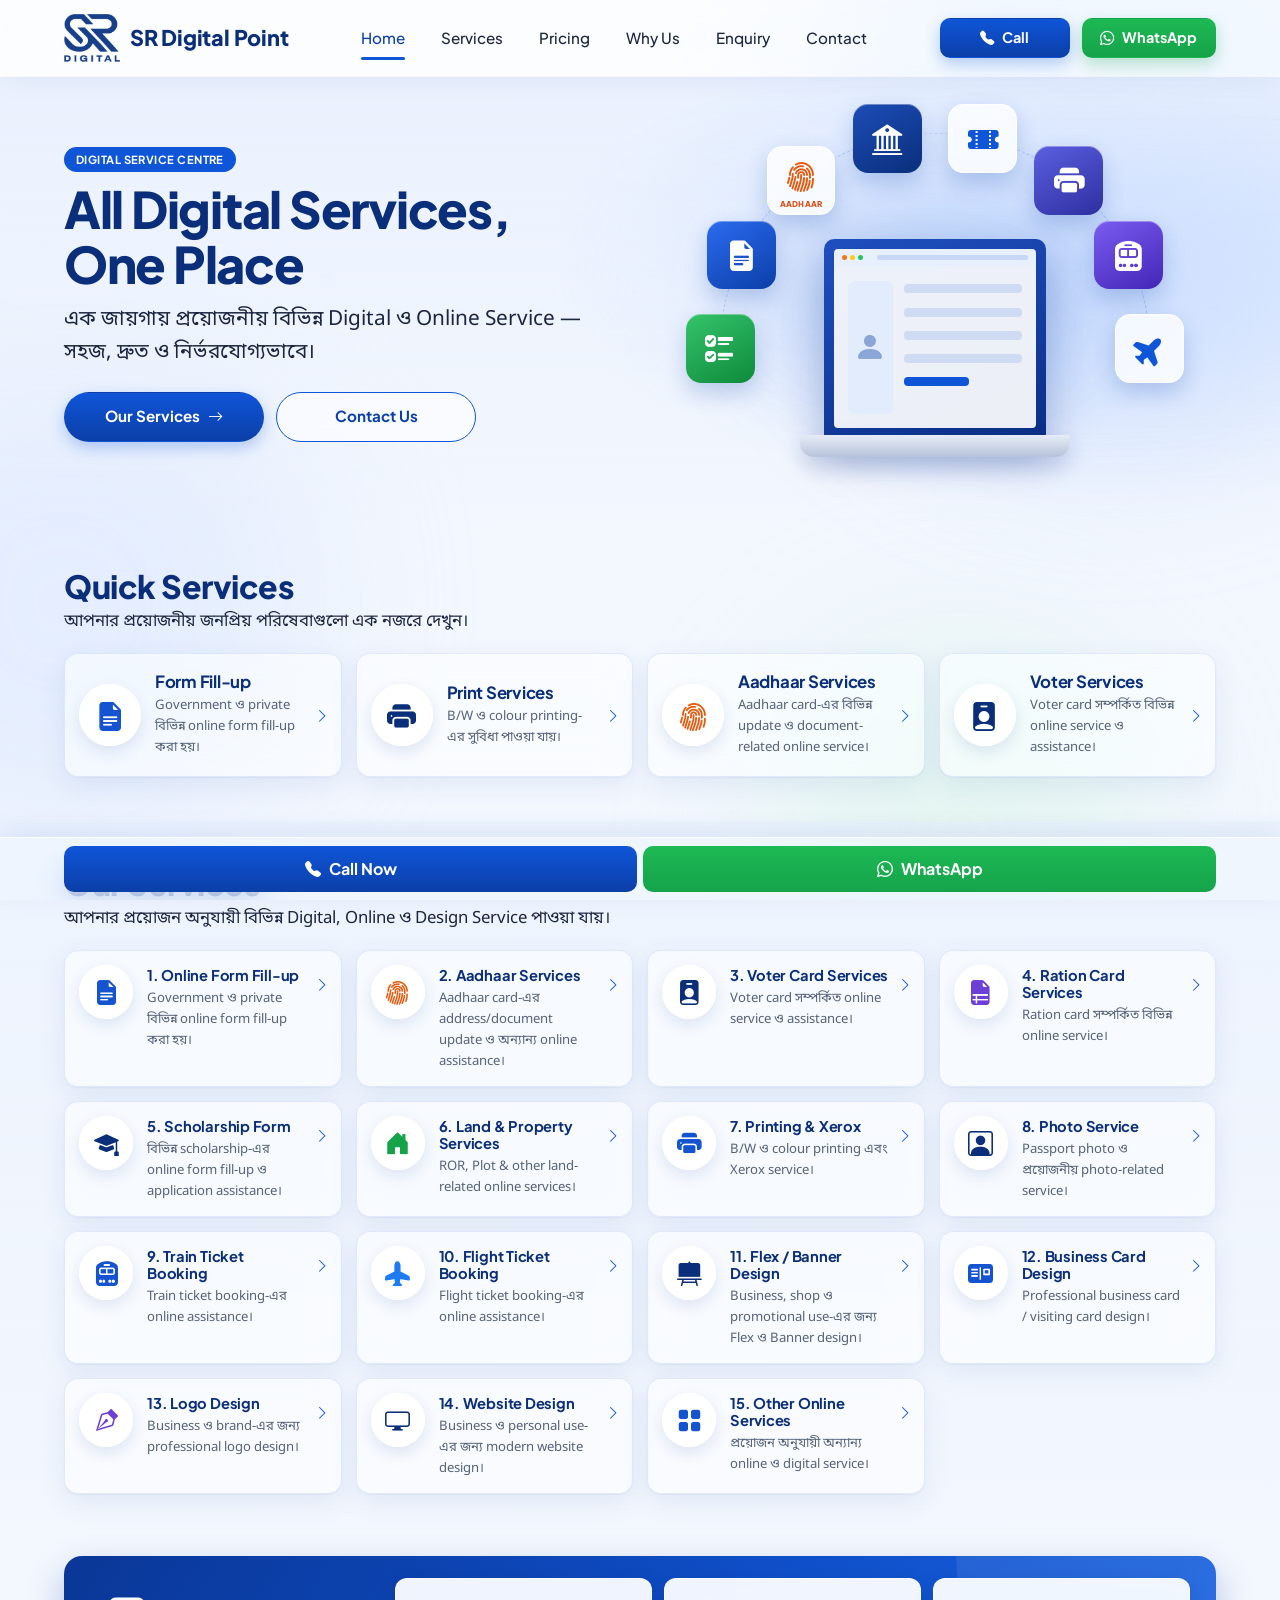
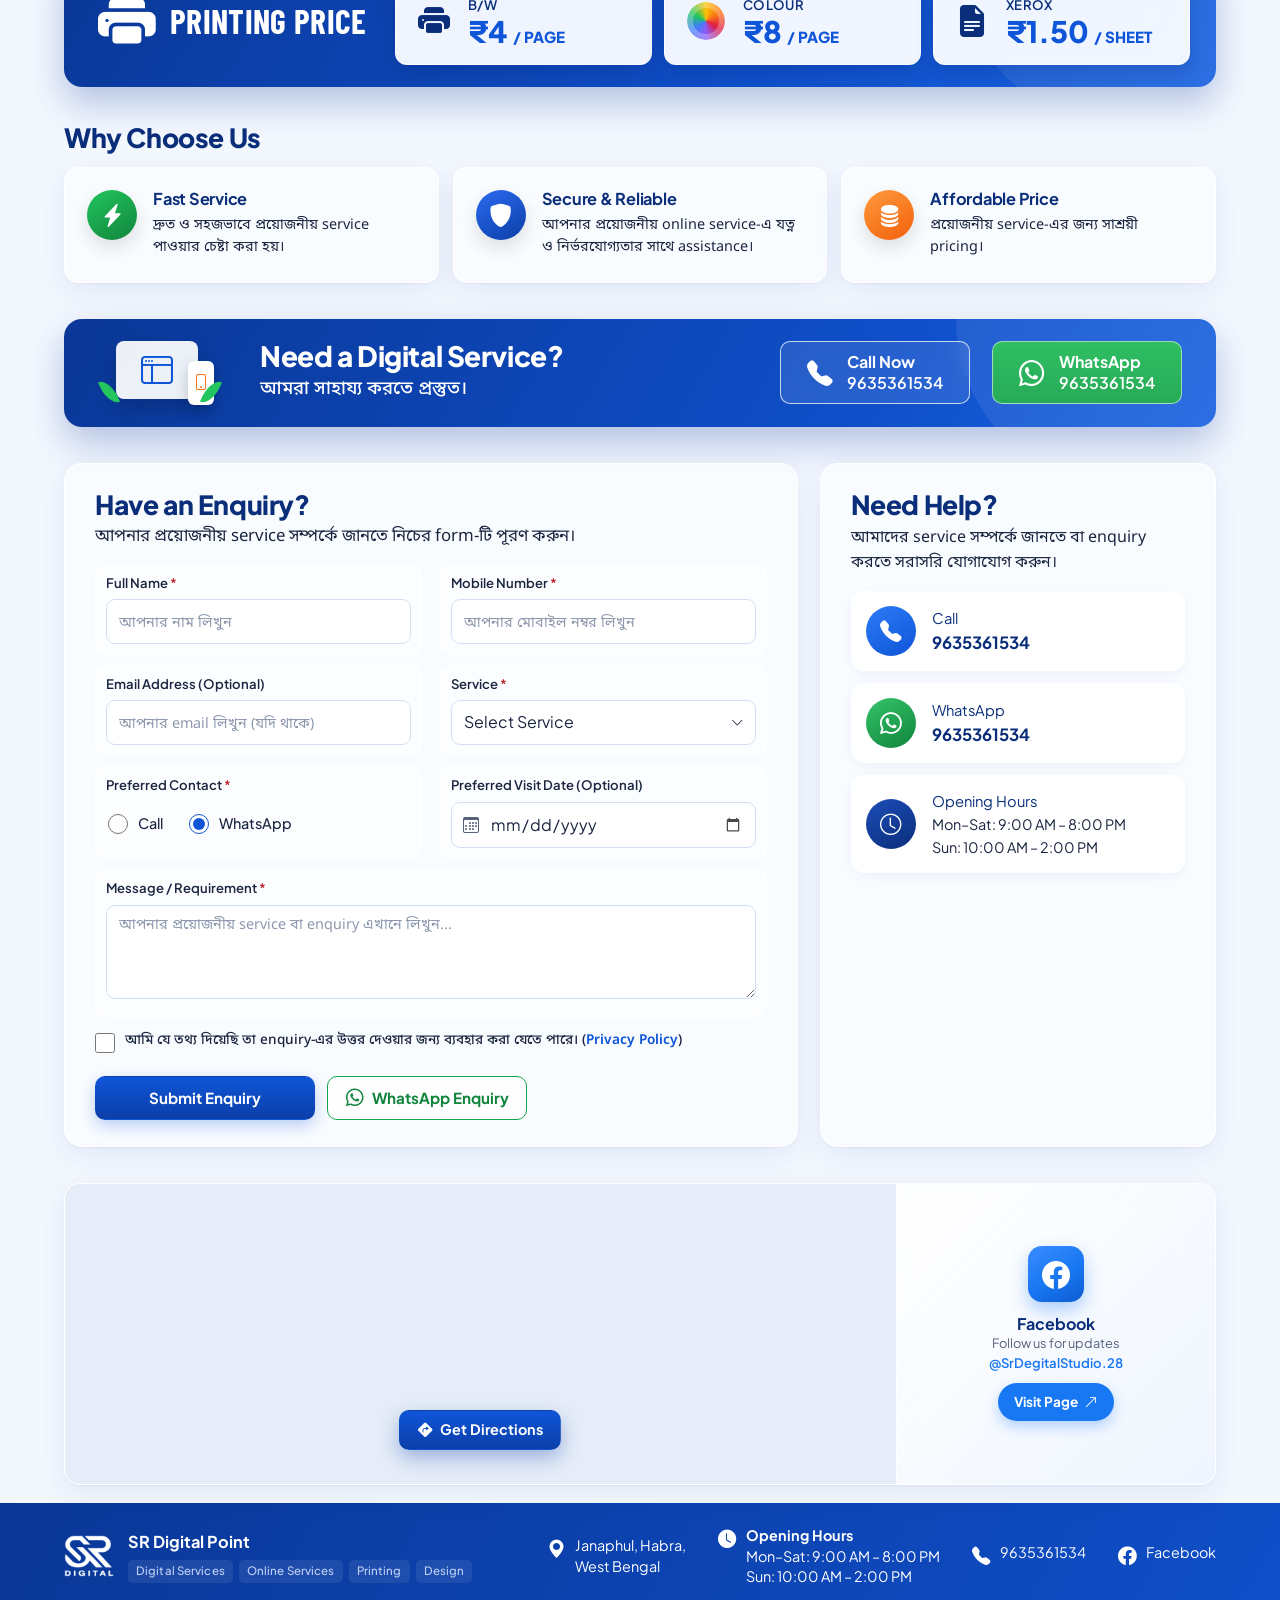
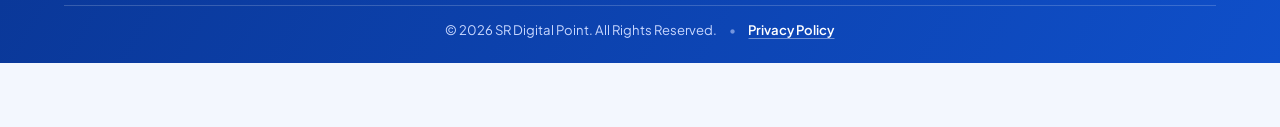
==== commit 0fb97288: "Add files via upload" ====
--- a/index.html
+++ b/index.html
@@ -1,378 +1,389 @@
-<!DOCTYPE html>
-<html lang="en">
-
-<head>
-  <meta charset="utf-8">
-  <meta name="viewport" content="width=device-width, initial-scale=1">
-  <title>SR Digital Point | Digital Service Centre in Habra</title>
-  <meta name="description"
-    content="SR Digital Point provides digital, online, documentation, printing, ticket booking and design services in Janaphul, Habra, West Bengal.">
-  <meta name="theme-color" content="#0B3FA8">
-  <meta property="og:title" content="SR Digital Point | All Digital Services, One Place">
-  <meta property="og:description" content="Online form fill-up, Aadhaar, Voter, Printing, Ticket booking & Design services in Janaphul, Habra.">
-  <meta property="og:type" content="website">
-  <meta property="og:image" content="./assets/icons/icon-512.png">
-  <!-- PWA -->
-  <link rel="manifest" href="./manifest.webmanifest">
-  <link rel="icon" type="image/png" sizes="32x32" href="./assets/icons/favicon-32.png">
-  <link rel="icon" type="image/png" sizes="192x192" href="./assets/icons/icon-192.png">
-  <link rel="apple-touch-icon" href="./assets/icons/apple-touch-icon.png">
-  <meta name="mobile-web-app-capable" content="yes">
-  <meta name="apple-mobile-web-app-capable" content="yes">
-  <meta name="apple-mobile-web-app-title" content="SR Digital">
-  <meta name="apple-mobile-web-app-status-bar-style" content="default">
-  <link rel="preconnect" href="https://fonts.googleapis.com">
-  <link rel="preconnect" href="https://fonts.gstatic.com" crossorigin>
-  <link
-    href="https://fonts.googleapis.com/css2?family=Plus+Jakarta+Sans:wght@400;500;600;700;800&family=Noto+Sans+Bengali:wght@400;500;600;700&family=Barlow+Condensed:wght@700&display=swap"
-    rel="stylesheet">
-  <link href="https://cdn.jsdelivr.net/npm/bootstrap-icons@1.11.3/font/bootstrap-icons.min.css" rel="stylesheet">
-  <link href="./assets/css/style.css" rel="stylesheet">
-  <script
-    type="application/ld+json">{"@context":"https://schema.org","@type":"LocalBusiness","name":"SR Digital Point","telephone":"+919635361534","address":{"@type":"PostalAddress","addressLocality":"Janaphul, Habra","addressRegion":"West Bengal","addressCountry":"IN"},"geo":{"@type":"GeoCoordinates","latitude":22.859200276251283,"longitude":88.69448185984709},"openingHoursSpecification":[{"@type":"OpeningHoursSpecification","dayOfWeek":["Monday","Tuesday","Wednesday","Thursday","Friday","Saturday"],"opens":"09:00","closes":"20:00"},{"@type":"OpeningHoursSpecification","dayOfWeek":"Sunday","opens":"10:00","closes":"14:00"}],"sameAs":["https://www.facebook.com/SrDegitalStudio.28"]}</script>
-</head>
-
-<body>
-  <a class="skip-link" href="#main">Skip to content</a>
-
-  <!-- Soft background blobs (behind the glass) -->
-  <div class="bg-blobs" aria-hidden="true"><span></span><span></span><span></span></div>
-
-  <header class="site-header">
-    <div class="container header-inner">
-      <a class="brand" href="#home" aria-label="SR Digital Point home">
-        <img src="./assets/images/logo.png" alt="" width="56" height="48">
-        <span>SR Digital Point</span>
-      </a>
-
-      <nav class="main-nav" id="nav" aria-label="Main navigation">
-        <ul>
-          <li><a href="#home" class="active" aria-current="true">Home</a></li>
-          <li><a href="#services">Services</a></li>
-          <li><a href="#pricing">Pricing</a></li>
-          <li><a href="#why">Why Us</a></li>
-          <li><a href="#enquiry">Enquiry</a></li>
-          <li><a href="#contact">Contact</a></li>
-          <li class="install-li" hidden><button type="button" class="install-btn" title="Install App"><i class="bi bi-download"
-                aria-hidden="true"></i><span class="install-label">Install App</span></button></li>
-        </ul>
-      </nav>
-
-      <div class="header-actions">
-        <a class="btn btn-primary btn-sm" href="tel:+919635361534"><i class="bi bi-telephone-fill"
-            aria-hidden="true"></i>Call</a>
-        <a class="btn btn-wa btn-sm" href="https://wa.me/919635361534?text=Hello%20SR%20Digital%20Point%21%20%F0%9F%91%8B%0AI%20found%20you%20through%20your%20website%20and%20would%20like%20to%20know%20more%20about%20your%20services.%0A%E0%A6%A8%E0%A6%AE%E0%A6%B8%E0%A7%8D%E0%A6%95%E0%A6%BE%E0%A6%B0%2C%20%E0%A6%86%E0%A6%AE%E0%A6%BF%20%E0%A6%86%E0%A6%AA%E0%A6%A8%E0%A6%BE%E0%A6%B0%20service%20%E0%A6%B8%E0%A6%AE%E0%A7%8D%E0%A6%AA%E0%A6%B0%E0%A7%8D%E0%A6%95%E0%A7%87%20%E0%A6%9C%E0%A6%BE%E0%A6%A8%E0%A6%A4%E0%A7%87%20%E0%A6%9A%E0%A6%BE%E0%A6%87%E0%A5%A4" target="_blank" rel="noopener"><i
-            class="bi bi-whatsapp" aria-hidden="true"></i>WhatsApp</a>
-      </div>
-
-      <button class="nav-toggle" type="button" aria-controls="nav" aria-expanded="false" aria-label="Open menu">
-        <span></span><span></span><span></span>
-      </button>
-    </div>
-  </header>
-
-  <main id="main">
-    <!-- ================= HERO ================= -->
-    <section id="home" class="hero">
-      <div class="container hero-grid">
-        <div class="hero-copy">
-          <span class="badge-pill">DIGITAL SERVICE CENTRE</span>
-          <h1>All Digital Services,<br>One Place</h1>
-          <p class="bn hero-lead" lang="bn">এক জায়গায় প্রয়োজনীয় বিভিন্ন Digital ও Online Service — সহজ, দ্রুত ও নির্ভরযোগ্যভাবে।</p>
-          <div class="hero-btns">
-            <a class="btn btn-primary btn-pill" href="#services">Our Services <i class="bi bi-arrow-right"
-                aria-hidden="true"></i></a>
-            <a class="btn btn-outline btn-pill" href="#contact">Contact Us</a>
-          </div>
-        </div>
-
-        <!-- Illustration built with HTML/CSS so it stays crisp and light -->
-        <div class="hero-art" aria-hidden="true">
-          <div class="ha-glow"></div>
-          <div class="ha-laptop">
-            <div class="ha-screen">
-              <div class="ha-bar"><i></i><i></i><i></i><b></b></div>
-              <div class="ha-form">
-                <div class="ha-avatar"><i class="bi bi-person-fill"></i></div>
-                <div class="ha-lines"><s></s><s></s><s></s><s></s><s class="short"></s></div>
-              </div>
-            </div>
-            <div class="ha-base"></div>
-          </div>
-          <span class="ha-arc"></span>
-          <!-- 8 tiles on a semicircle, left → right -->
-          <span class="tile a1 t-form"><i class="bi bi-ui-checks"></i></span>
-          <span class="tile a2 t-doc"><i class="bi bi-file-earmark-text-fill"></i></span>
-          <span class="tile a3 t-aadhaar"><i class="bi bi-fingerprint"></i><small>AADHAAR</small></span>
-          <span class="tile a4 t-bank"><i class="bi bi-bank2"></i></span>
-          <span class="tile a5 t-ticket"><i class="bi bi-ticket-perforated-fill"></i></span>
-          <span class="tile a6 t-print"><i class="bi bi-printer-fill"></i></span>
-          <span class="tile a7 t-train"><i class="bi bi-train-front-fill"></i></span>
-          <span class="tile a8 t-plane"><i class="bi bi-airplane-fill"></i></span>
-        </div>
-      </div>
-    </section>
-
-    <!-- ================= QUICK SERVICES ================= -->
-    <section class="section quick" aria-labelledby="quick-title">
-      <div class="container">
-        <h2 id="quick-title">Quick Services</h2>
-        <p class="bn sub" lang="bn">আপনার প্রয়োজনীয় জনপ্রিয় পরিষেবাগুলো এক নজরে দেখুন।</p>
-        <div class="grid grid-4" id="quickGrid"></div>
-      </div>
-    </section>
-
-    <!-- ================= OUR SERVICES ================= -->
-    <section id="services" class="section section-tint" aria-labelledby="services-title">
-      <div class="container">
-        <h2 id="services-title">Our Services</h2>
-        <p class="bn sub" lang="bn">আপনার প্রয়োজন অনুযায়ী বিভিন্ন Digital, Online ও Design Service পাওয়া যায়।</p>
-        <div class="grid grid-4 svc-grid" id="serviceGrid"></div>
-      </div>
-    </section>
-
-    <!-- ================= PRINTING PRICE ================= -->
-    <section id="pricing" class="section-tight" aria-labelledby="price-title">
-      <div class="container">
-        <div class="price-band">
-          <div class="price-head">
-            <i class="bi bi-printer-fill" aria-hidden="true"></i>
-            <h2 id="price-title">PRINTING PRICE</h2>
-          </div>
-          <ul class="price-list">
-            <li class="price-card glass-white">
-              <i class="bi bi-printer-fill pc-ico" aria-hidden="true"></i>
-              <div><span>B/W</span><strong>₹4 <small>/ PAGE</small></strong></div>
-            </li>
-            <li class="price-card glass-white">
-              <span class="pc-ico pc-colour" aria-hidden="true"></span>
-              <div><span>COLOUR</span><strong>₹8 <small>/ PAGE</small></strong></div>
-            </li>
-            <li class="price-card glass-white">
-              <i class="bi bi-file-earmark-text-fill pc-ico" aria-hidden="true"></i>
-              <div><span>XEROX</span><strong>₹1.50 <small>/ SHEET</small></strong></div>
-            </li>
-          </ul>
-        </div>
-      </div>
-    </section>
-
-    <!-- ================= WHY CHOOSE US ================= -->
-    <section id="why" class="section-tight" aria-labelledby="why-title">
-      <div class="container">
-        <h2 id="why-title" class="h2-sm">Why Choose Us</h2>
-        <div class="grid grid-3">
-          <div class="why glass">
-            <span class="why-ico green"><i class="bi bi-lightning-charge-fill" aria-hidden="true"></i></span>
-            <div>
-              <h3>Fast Service</h3>
-              <p class="bn" lang="bn">দ্রুত ও সহজভাবে প্রয়োজনীয় service পাওয়ার চেষ্টা করা হয়।</p>
-            </div>
-          </div>
-          <div class="why glass">
-            <span class="why-ico blue"><i class="bi bi-shield-fill" aria-hidden="true"></i></span>
-            <div>
-              <h3>Secure &amp; Reliable</h3>
-              <p class="bn" lang="bn">আপনার প্রয়োজনীয় online service-এ যত্ন ও নির্ভরযোগ্যতার সাথে assistance।</p>
-            </div>
-          </div>
-          <div class="why glass">
-            <span class="why-ico orange"><i class="bi bi-database-fill" aria-hidden="true"></i></span>
-            <div>
-              <h3>Affordable Price</h3>
-              <p class="bn" lang="bn">প্রয়োজনীয় service-এর জন্য সাশ্রয়ী pricing।</p>
-            </div>
-          </div>
-        </div>
-      </div>
-    </section>
-
-    <!-- ================= CTA ================= -->
-    <section class="section-tight" aria-labelledby="cta-title">
-      <div class="container">
-        <div class="cta-band">
-          <div class="cta-art" aria-hidden="true">
-            <span class="ca-screen"><i class="bi bi-window-sidebar"></i></span>
-            <span class="ca-phone"><i class="bi bi-phone"></i></span>
-            <span class="ca-leaf l1"></span><span class="ca-leaf l2"></span>
-          </div>
-          <div class="cta-copy">
-            <h2 id="cta-title">Need a Digital Service?</h2>
-            <p class="bn" lang="bn">আমরা সাহায্য করতে প্রস্তুত।</p>
-          </div>
-          <div class="cta-btns">
-            <a class="cta-btn cta-call" href="tel:+919635361534"><i class="bi bi-telephone-fill"
-                aria-hidden="true"></i><span><b>Call Now</b>9635361534</span></a>
-            <a class="cta-btn cta-wa" href="https://wa.me/919635361534?text=Hello%20SR%20Digital%20Point%21%20%F0%9F%91%8B%0AI%20found%20you%20through%20your%20website%20and%20would%20like%20to%20know%20more%20about%20your%20services.%0A%E0%A6%A8%E0%A6%AE%E0%A6%B8%E0%A7%8D%E0%A6%95%E0%A6%BE%E0%A6%B0%2C%20%E0%A6%86%E0%A6%AE%E0%A6%BF%20%E0%A6%86%E0%A6%AA%E0%A6%A8%E0%A6%BE%E0%A6%B0%20service%20%E0%A6%B8%E0%A6%AE%E0%A7%8D%E0%A6%AA%E0%A6%B0%E0%A7%8D%E0%A6%95%E0%A7%87%20%E0%A6%9C%E0%A6%BE%E0%A6%A8%E0%A6%A4%E0%A7%87%20%E0%A6%9A%E0%A6%BE%E0%A6%87%E0%A5%A4" target="_blank" rel="noopener"><i
-                class="bi bi-whatsapp" aria-hidden="true"></i><span><b>WhatsApp</b>9635361534</span></a>
-          </div>
-        </div>
-      </div>
-    </section>
-
-    <!-- ================= ENQUIRY ================= -->
-    <section id="enquiry" class="section-tight">
-      <div class="container enquiry-grid">
-        <form id="enquiryForm" class="form-card glass" novalidate aria-labelledby="enq-title">
-          <h2 id="enq-title" class="h2-sm">Have an Enquiry?</h2>
-          <p class="bn sub" lang="bn">আপনার প্রয়োজনীয় service সম্পর্কে জানতে নিচের form-টি পূরণ করুন।</p>
-
-          <!-- Web3Forms hidden fields -->
-          <input type="hidden" name="subject" value="New Enquiry – SR Digital Point Website">
-          <input type="hidden" name="from_name" value="SR Digital Point Website">
-          <input type="checkbox" name="botcheck" class="hp" tabindex="-1" autocomplete="off" aria-hidden="true">
-
-          <div class="form-grid">
-            <div class="field">
-              <label for="name">Full Name <span class="req" aria-hidden="true">*</span></label>
-              <input type="text" id="name" name="name" placeholder="আপনার নাম লিখুন" autocomplete="name" required
-                aria-describedby="name-err">
-              <div class="err" id="name-err"></div>
-            </div>
-            <div class="field">
-              <label for="mobile">Mobile Number <span class="req" aria-hidden="true">*</span></label>
-              <input type="tel" id="mobile" name="mobile" placeholder="আপনার মোবাইল নম্বর লিখুন" inputmode="tel"
-                autocomplete="tel" maxlength="16" required aria-describedby="mobile-err">
-              <div class="err" id="mobile-err"></div>
-            </div>
-            <div class="field">
-              <label for="email">Email Address (Optional)</label>
-              <input type="email" id="email" name="email" placeholder="আপনার email লিখুন (যদি থাকে)" inputmode="email"
-                autocomplete="email" maxlength="120" aria-describedby="email-err">
-              <div class="err" id="email-err"></div>
-            </div>
-            <div class="field">
-              <label for="service">Service <span class="req" aria-hidden="true">*</span></label>
-              <div class="select-wrap">
-                <select id="service" name="service" required aria-describedby="service-err">
-                  <option value="">Select Service</option>
-                </select>
-              </div>
-              <div class="err" id="service-err"></div>
-            </div>
-            <fieldset class="field">
-              <legend>Preferred Contact <span class="req" aria-hidden="true">*</span></legend>
-              <div class="radios">
-                <label class="radio"><input type="radio" name="contact" value="Call"><span>Call</span></label>
-                <label class="radio"><input type="radio" name="contact" value="WhatsApp" checked><span>WhatsApp</span></label>
-              </div>
-            </fieldset>
-            <div class="field">
-              <label for="date">Preferred Visit Date (Optional)</label>
-              <div class="date-wrap"><i class="bi bi-calendar3" aria-hidden="true"></i>
-                <input type="date" id="date" name="visit_date">
-              </div>
-            </div>
-            <div class="field field-full">
-              <label for="message">Message / Requirement <span class="req" aria-hidden="true">*</span></label>
-              <textarea id="message" name="message" rows="3"
-                placeholder="আপনার প্রয়োজনীয় service বা enquiry এখানে লিখুন..." required
-                aria-describedby="message-err"></textarea>
-              <div class="err" id="message-err"></div>
-            </div>
-          </div>
-
-          <div class="consent">
-            <label class="check bn" lang="bn"><input type="checkbox" id="consent" name="consent" value="Yes" required
-                aria-describedby="consent-err"><span>আমি যে তথ্য দিয়েছি তা enquiry-এর উত্তর দেওয়ার জন্য ব্যবহার করা
-                যেতে পারে। (<a href="./privacy-policy.html" target="_blank">Privacy Policy</a>)</span></label>
-            <div class="err" id="consent-err"></div>
-          </div>
-
-          <div class="form-btns">
-            <button type="submit" id="submitBtn" class="btn btn-primary">Submit Enquiry</button>
-            <button type="button" id="waBtn" class="btn btn-wa-outline"><i class="bi bi-whatsapp"
-                aria-hidden="true"></i>WhatsApp Enquiry</button>
-          </div>
-          <div id="formStatus" class="status bn" lang="bn" role="status" aria-live="polite" tabindex="-1" hidden></div>
-        </form>
-
-        <aside class="help-card glass" aria-labelledby="help-title">
-          <h2 id="help-title" class="h2-sm">Need Help?</h2>
-          <p class="bn" lang="bn">আমাদের service সম্পর্কে জানতে বা enquiry করতে সরাসরি যোগাযোগ করুন।</p>
-          <ul class="help-list">
-            <li class="glass-white"><span class="hl-ico blue"><i class="bi bi-telephone-fill" aria-hidden="true"></i></span>
-              <div><small>Call</small><a href="tel:+919635361534">9635361534</a></div>
-            </li>
-            <li class="glass-white"><span class="hl-ico green"><i class="bi bi-whatsapp" aria-hidden="true"></i></span>
-              <div><small>WhatsApp</small><a href="https://wa.me/919635361534?text=Hello%20SR%20Digital%20Point%21%20%F0%9F%91%8B%0AI%20found%20you%20through%20your%20website%20and%20would%20like%20to%20know%20more%20about%20your%20services.%0A%E0%A6%A8%E0%A6%AE%E0%A6%B8%E0%A7%8D%E0%A6%95%E0%A6%BE%E0%A6%B0%2C%20%E0%A6%86%E0%A6%AE%E0%A6%BF%20%E0%A6%86%E0%A6%AA%E0%A6%A8%E0%A6%BE%E0%A6%B0%20service%20%E0%A6%B8%E0%A6%AE%E0%A7%8D%E0%A6%AA%E0%A6%B0%E0%A7%8D%E0%A6%95%E0%A7%87%20%E0%A6%9C%E0%A6%BE%E0%A6%A8%E0%A6%A4%E0%A7%87%20%E0%A6%9A%E0%A6%BE%E0%A6%87%E0%A5%A4" target="_blank"
-                  rel="noopener">9635361534</a></div>
-            </li>
-            <li class="glass-white"><span class="hl-ico navy"><i class="bi bi-clock" aria-hidden="true"></i></span>
-              <div><small>Opening Hours</small><span class="hours">Mon–Sat: 9:00 AM – 8:00 PM<br>Sun: 10:00 AM – 2:00
-                  PM</span></div>
-            </li>
-          </ul>
-        </aside>
-      </div>
-    </section>
-
-    <!-- ================= CONTACT ================= -->
-    <section id="contact" class="section-tight contact" aria-labelledby="contact-title">
-      <div class="container">
-        <h2 id="contact-title" class="sr-only">Contact Us</h2>
-
-        <div class="map-card glass">
-          <div class="map-wrap">
-            <iframe title="SR Digital Point location on Google Maps"
-              src="https://maps.google.com/maps?q=22.859200276251283,88.69448185984709&z=15&output=embed"
-              loading="lazy" referrerpolicy="no-referrer-when-downgrade" allowfullscreen></iframe>
-            <a class="btn btn-primary btn-sm map-btn"
-              href="https://www.google.com/maps/dir/?api=1&destination=22.859200276251283,88.69448185984709"
-              target="_blank" rel="noopener"><i class="bi bi-sign-turn-right-fill" aria-hidden="true"></i>Get
-              Directions</a>
-          </div>
-          <a class="fb-box" href="https://www.facebook.com/SrDegitalStudio.28" target="_blank" rel="noopener"
-            aria-label="Visit SR Digital Point on Facebook">
-            <span class="fb-ico"><i class="bi bi-facebook" aria-hidden="true"></i></span>
-            <span class="fb-text"><b>Facebook</b><small>Follow us for updates</small><span
-                class="fb-handle">@SrDegitalStudio.28</span></span>
-            <span class="fb-cta"><span class="fb-cta-label">Visit Page</span><i class="bi bi-arrow-up-right"
-                aria-hidden="true"></i></span>
-          </a>
-        </div>
-      </div>
-    </section>
-  </main>
-
-  <footer class="site-footer">
-    <div class="container footer-inner">
-      <div class="f-brand">
-        <img src="./assets/images/logo-white.png" alt="SR Digital logo" width="56" height="48">
-        <div><strong>SR Digital Point</strong>
-          <ul class="f-tags" aria-label="What we do">
-            <li>Digital Services</li>
-            <li>Online Services</li>
-            <li>Printing</li>
-            <li>Design</li>
-          </ul>
-        </div>
-      </div>
-      <div class="f-item"><i class="bi bi-geo-alt-fill" aria-hidden="true"></i><span>Janaphul, Habra,<br>West
-          Bengal</span></div>
-      <div class="f-item"><i class="bi bi-clock-fill" aria-hidden="true"></i><span><b>Opening Hours</b>Mon–Sat: 9:00 AM – 8:00 PM<br>Sun: 10:00 AM – 2:00 PM</span></div>
-      <a class="f-item" href="tel:+919635361534"><i class="bi bi-telephone-fill" aria-hidden="true"></i>9635361534</a>
-      <a class="f-item" href="https://www.facebook.com/SrDegitalStudio.28" target="_blank" rel="noopener"><i
-          class="bi bi-facebook" aria-hidden="true"></i>Facebook</a>
-      <p class="f-copy">© <span id="year">2026</span> SR Digital Point. All Rights Reserved.<span class="f-sep" aria-hidden="true">•</span><a href="./privacy-policy.html">Privacy Policy</a></p>
-    </div>
-  </footer>
-
-  <nav class="sticky-cta" aria-label="Quick contact">
-    <div class="container sticky-inner">
-      <a class="s-call" href="tel:+919635361534"><i class="bi bi-telephone-fill" aria-hidden="true"></i>Call Now</a>
-      <a class="s-wa" href="https://wa.me/919635361534?text=Hello%20SR%20Digital%20Point%21%20%F0%9F%91%8B%0AI%20found%20you%20through%20your%20website%20and%20would%20like%20to%20know%20more%20about%20your%20services.%0A%E0%A6%A8%E0%A6%AE%E0%A6%B8%E0%A7%8D%E0%A6%95%E0%A6%BE%E0%A6%B0%2C%20%E0%A6%86%E0%A6%AE%E0%A6%BF%20%E0%A6%86%E0%A6%AA%E0%A6%A8%E0%A6%BE%E0%A6%B0%20service%20%E0%A6%B8%E0%A6%AE%E0%A7%8D%E0%A6%AA%E0%A6%B0%E0%A7%8D%E0%A6%95%E0%A7%87%20%E0%A6%9C%E0%A6%BE%E0%A6%A8%E0%A6%A4%E0%A7%87%20%E0%A6%9A%E0%A6%BE%E0%A6%87%E0%A5%A4" target="_blank" rel="noopener"><i class="bi bi-whatsapp"
-          aria-hidden="true"></i>WhatsApp</a>
-    </div>
-  </nav>
-
-  <button type="button" class="to-top" aria-label="Back to top" title="Back to top">
-    <svg viewBox="0 0 48 48" aria-hidden="true"><circle class="to-top-track" cx="24" cy="24" r="22" /><circle class="to-top-ring" cx="24" cy="24" r="22" /></svg>
-    <i class="bi bi-arrow-up" aria-hidden="true"></i>
-  </button>
-
-  <script src="./assets/js/common.js" defer></script>
-  <script src="./assets/js/script.js" defer></script>
-</body>
-
-</html>
+<!DOCTYPE html>
+<html lang="en">
+
+<head>
+  <meta charset="utf-8">
+  <meta name="viewport" content="width=device-width, initial-scale=1">
+  <title>SR Digital Point | Digital Service Centre in Habra</title>
+  <meta name="description"
+    content="SR Digital Point provides digital, online, documentation, printing, ticket booking and design services in Janaphul, Habra, West Bengal.">
+  <meta name="theme-color" content="#0B3FA8">
+  <meta property="og:type" content="website">
+  <meta property="og:site_name" content="SR Digital Point">
+  <meta property="og:locale" content="en_IN">
+  <meta property="og:url" content="https://subhashishraha.github.io/sr-digital-point/">
+  <meta property="og:title" content="SR Digital Point | All Digital Services, One Place">
+  <meta property="og:description" content="Online form fill-up, Aadhaar, Voter, Ration, Printing &amp; Xerox, Train/Flight tickets and Design services in Janaphul, Habra. Call or WhatsApp 9635361534.">
+  <meta property="og:image" content="https://subhashishraha.github.io/sr-digital-point/assets/images/og-image.jpg">
+  <meta property="og:image:secure_url" content="https://subhashishraha.github.io/sr-digital-point/assets/images/og-image.jpg">
+  <meta property="og:image:type" content="image/jpeg">
+  <meta property="og:image:width" content="1200">
+  <meta property="og:image:height" content="630">
+  <meta property="og:image:alt" content="SR Digital Point — All Digital Services, One Place. Janaphul, Habra. WhatsApp 9635361534">
+  <meta name="twitter:card" content="summary_large_image">
+  <meta name="twitter:image" content="https://subhashishraha.github.io/sr-digital-point/assets/images/og-image.jpg">
+  <link rel="canonical" href="https://subhashishraha.github.io/sr-digital-point/">
+  <!-- PWA -->
+  <link rel="manifest" href="./manifest.webmanifest">
+  <link rel="icon" type="image/png" sizes="32x32" href="./assets/icons/favicon-32.png">
+  <link rel="icon" type="image/png" sizes="192x192" href="./assets/icons/icon-192.png">
+  <link rel="apple-touch-icon" href="./assets/icons/apple-touch-icon.png">
+  <meta name="mobile-web-app-capable" content="yes">
+  <meta name="apple-mobile-web-app-capable" content="yes">
+  <meta name="apple-mobile-web-app-title" content="SR Digital">
+  <meta name="apple-mobile-web-app-status-bar-style" content="default">
+  <link rel="preconnect" href="https://fonts.googleapis.com">
+  <link rel="preconnect" href="https://fonts.gstatic.com" crossorigin>
+  <link
+    href="https://fonts.googleapis.com/css2?family=Plus+Jakarta+Sans:wght@400;500;600;700;800&family=Noto+Sans+Bengali:wght@400;500;600;700&family=Barlow+Condensed:wght@700&display=swap"
+    rel="stylesheet">
+  <link href="https://cdn.jsdelivr.net/npm/bootstrap-icons@1.11.3/font/bootstrap-icons.min.css" rel="stylesheet">
+  <link href="./assets/css/style.css" rel="stylesheet">
+  <script
+    type="application/ld+json">{"@context":"https://schema.org","@type":"LocalBusiness","name":"SR Digital Point","telephone":"+919635361534","address":{"@type":"PostalAddress","addressLocality":"Janaphul, Habra","addressRegion":"West Bengal","addressCountry":"IN"},"geo":{"@type":"GeoCoordinates","latitude":22.859200276251283,"longitude":88.69448185984709},"openingHoursSpecification":[{"@type":"OpeningHoursSpecification","dayOfWeek":["Monday","Tuesday","Wednesday","Thursday","Friday","Saturday"],"opens":"09:00","closes":"20:00"},{"@type":"OpeningHoursSpecification","dayOfWeek":"Sunday","opens":"10:00","closes":"14:00"}],"sameAs":["https://www.facebook.com/SrDegitalStudio.28"]}</script>
+</head>
+
+<body>
+  <a class="skip-link" href="#main">Skip to content</a>
+
+  <!-- Soft background blobs (behind the glass) -->
+  <div class="bg-blobs" aria-hidden="true"><span></span><span></span><span></span></div>
+
+  <header class="site-header">
+    <div class="container header-inner">
+      <a class="brand" href="#home" aria-label="SR Digital Point home">
+        <img src="./assets/images/logo.png" alt="" width="56" height="48">
+        <span>SR Digital Point</span>
+      </a>
+
+      <nav class="main-nav" id="nav" aria-label="Main navigation">
+        <ul>
+          <li><a href="#home" class="active" aria-current="true">Home</a></li>
+          <li><a href="#services">Services</a></li>
+          <li><a href="#pricing">Pricing</a></li>
+          <li><a href="#why">Why Us</a></li>
+          <li><a href="#enquiry">Enquiry</a></li>
+          <li><a href="#contact">Contact</a></li>
+          <li class="install-li" hidden><button type="button" class="install-btn" title="Install App"><i class="bi bi-download"
+                aria-hidden="true"></i><span class="install-label">Install App</span></button></li>
+        </ul>
+      </nav>
+
+      <div class="header-actions">
+        <a class="btn btn-primary btn-sm" href="tel:+919635361534"><i class="bi bi-telephone-fill"
+            aria-hidden="true"></i>Call</a>
+        <a class="btn btn-wa btn-sm" href="https://wa.me/919635361534?text=Hello%20SR%20Digital%20Point%21%20%F0%9F%91%8B%0AI%20found%20you%20through%20your%20website%20and%20would%20like%20to%20know%20more%20about%20your%20services.%0A%E0%A6%A8%E0%A6%AE%E0%A6%B8%E0%A7%8D%E0%A6%95%E0%A6%BE%E0%A6%B0%2C%20%E0%A6%86%E0%A6%AE%E0%A6%BF%20%E0%A6%86%E0%A6%AA%E0%A6%A8%E0%A6%BE%E0%A6%B0%20service%20%E0%A6%B8%E0%A6%AE%E0%A7%8D%E0%A6%AA%E0%A6%B0%E0%A7%8D%E0%A6%95%E0%A7%87%20%E0%A6%9C%E0%A6%BE%E0%A6%A8%E0%A6%A4%E0%A7%87%20%E0%A6%9A%E0%A6%BE%E0%A6%87%E0%A5%A4" target="_blank" rel="noopener"><i
+            class="bi bi-whatsapp" aria-hidden="true"></i>WhatsApp</a>
+      </div>
+
+      <button class="nav-toggle" type="button" aria-controls="nav" aria-expanded="false" aria-label="Open menu">
+        <span></span><span></span><span></span>
+      </button>
+    </div>
+  </header>
+
+  <main id="main">
+    <!-- ================= HERO ================= -->
+    <section id="home" class="hero">
+      <div class="container hero-grid">
+        <div class="hero-copy">
+          <span class="badge-pill">DIGITAL SERVICE CENTRE</span>
+          <h1>All Digital Services,<br>One Place</h1>
+          <p class="bn hero-lead" lang="bn">এক জায়গায় প্রয়োজনীয় বিভিন্ন Digital ও Online Service — সহজ, দ্রুত ও নির্ভরযোগ্যভাবে।</p>
+          <div class="hero-btns">
+            <a class="btn btn-primary btn-pill" href="#services">Our Services <i class="bi bi-arrow-right"
+                aria-hidden="true"></i></a>
+            <a class="btn btn-outline btn-pill" href="#contact">Contact Us</a>
+          </div>
+        </div>
+
+        <!-- Illustration built with HTML/CSS so it stays crisp and light -->
+        <div class="hero-art" aria-hidden="true">
+          <div class="ha-glow"></div>
+          <div class="ha-laptop">
+            <div class="ha-screen">
+              <div class="ha-bar"><i></i><i></i><i></i><b></b></div>
+              <div class="ha-form">
+                <div class="ha-avatar"><i class="bi bi-person-fill"></i></div>
+                <div class="ha-lines"><s></s><s></s><s></s><s></s><s class="short"></s></div>
+              </div>
+            </div>
+            <div class="ha-base"></div>
+          </div>
+          <span class="ha-arc"></span>
+          <!-- 8 tiles on a semicircle, left → right -->
+          <span class="tile a1 t-form"><i class="bi bi-ui-checks"></i></span>
+          <span class="tile a2 t-doc"><i class="bi bi-file-earmark-text-fill"></i></span>
+          <span class="tile a3 t-aadhaar"><i class="bi bi-fingerprint"></i><small>AADHAAR</small></span>
+          <span class="tile a4 t-bank"><i class="bi bi-bank2"></i></span>
+          <span class="tile a5 t-ticket"><i class="bi bi-ticket-perforated-fill"></i></span>
+          <span class="tile a6 t-print"><i class="bi bi-printer-fill"></i></span>
+          <span class="tile a7 t-train"><i class="bi bi-train-front-fill"></i></span>
+          <span class="tile a8 t-plane"><i class="bi bi-airplane-fill"></i></span>
+        </div>
+      </div>
+    </section>
+
+    <!-- ================= QUICK SERVICES ================= -->
+    <section class="section quick" aria-labelledby="quick-title">
+      <div class="container">
+        <h2 id="quick-title">Quick Services</h2>
+        <p class="bn sub" lang="bn">আপনার প্রয়োজনীয় জনপ্রিয় পরিষেবাগুলো এক নজরে দেখুন।</p>
+        <div class="grid grid-4" id="quickGrid"></div>
+      </div>
+    </section>
+
+    <!-- ================= OUR SERVICES ================= -->
+    <section id="services" class="section section-tint" aria-labelledby="services-title">
+      <div class="container">
+        <h2 id="services-title">Our Services</h2>
+        <p class="bn sub" lang="bn">আপনার প্রয়োজন অনুযায়ী বিভিন্ন Digital, Online ও Design Service পাওয়া যায়।</p>
+        <div class="grid grid-4 svc-grid" id="serviceGrid"></div>
+      </div>
+    </section>
+
+    <!-- ================= PRINTING PRICE ================= -->
+    <section id="pricing" class="section-tight" aria-labelledby="price-title">
+      <div class="container">
+        <div class="price-band">
+          <div class="price-head">
+            <i class="bi bi-printer-fill" aria-hidden="true"></i>
+            <h2 id="price-title">PRINTING PRICE</h2>
+          </div>
+          <ul class="price-list">
+            <li class="price-card glass-white">
+              <i class="bi bi-printer-fill pc-ico" aria-hidden="true"></i>
+              <div><span>B/W</span><strong>₹4 <small>/ PAGE</small></strong></div>
+            </li>
+            <li class="price-card glass-white">
+              <span class="pc-ico pc-colour" aria-hidden="true"></span>
+              <div><span>COLOUR</span><strong>₹8 <small>/ PAGE</small></strong></div>
+            </li>
+            <li class="price-card glass-white">
+              <i class="bi bi-file-earmark-text-fill pc-ico" aria-hidden="true"></i>
+              <div><span>XEROX</span><strong>₹1.50 <small>/ SHEET</small></strong></div>
+            </li>
+          </ul>
+        </div>
+      </div>
+    </section>
+
+    <!-- ================= WHY CHOOSE US ================= -->
+    <section id="why" class="section-tight" aria-labelledby="why-title">
+      <div class="container">
+        <h2 id="why-title" class="h2-sm">Why Choose Us</h2>
+        <div class="grid grid-3">
+          <div class="why glass">
+            <span class="why-ico green"><i class="bi bi-lightning-charge-fill" aria-hidden="true"></i></span>
+            <div>
+              <h3>Fast Service</h3>
+              <p class="bn" lang="bn">দ্রুত ও সহজভাবে প্রয়োজনীয় service পাওয়ার চেষ্টা করা হয়।</p>
+            </div>
+          </div>
+          <div class="why glass">
+            <span class="why-ico blue"><i class="bi bi-shield-fill" aria-hidden="true"></i></span>
+            <div>
+              <h3>Secure &amp; Reliable</h3>
+              <p class="bn" lang="bn">আপনার প্রয়োজনীয় online service-এ যত্ন ও নির্ভরযোগ্যতার সাথে assistance।</p>
+            </div>
+          </div>
+          <div class="why glass">
+            <span class="why-ico orange"><i class="bi bi-database-fill" aria-hidden="true"></i></span>
+            <div>
+              <h3>Affordable Price</h3>
+              <p class="bn" lang="bn">প্রয়োজনীয় service-এর জন্য সাশ্রয়ী pricing।</p>
+            </div>
+          </div>
+        </div>
+      </div>
+    </section>
+
+    <!-- ================= CTA ================= -->
+    <section class="section-tight" aria-labelledby="cta-title">
+      <div class="container">
+        <div class="cta-band">
+          <div class="cta-art" aria-hidden="true">
+            <span class="ca-screen"><i class="bi bi-window-sidebar"></i></span>
+            <span class="ca-phone"><i class="bi bi-phone"></i></span>
+            <span class="ca-leaf l1"></span><span class="ca-leaf l2"></span>
+          </div>
+          <div class="cta-copy">
+            <h2 id="cta-title">Need a Digital Service?</h2>
+            <p class="bn" lang="bn">আমরা সাহায্য করতে প্রস্তুত।</p>
+          </div>
+          <div class="cta-btns">
+            <a class="cta-btn cta-call" href="tel:+919635361534"><i class="bi bi-telephone-fill"
+                aria-hidden="true"></i><span><b>Call Now</b>9635361534</span></a>
+            <a class="cta-btn cta-wa" href="https://wa.me/919635361534?text=Hello%20SR%20Digital%20Point%21%20%F0%9F%91%8B%0AI%20found%20you%20through%20your%20website%20and%20would%20like%20to%20know%20more%20about%20your%20services.%0A%E0%A6%A8%E0%A6%AE%E0%A6%B8%E0%A7%8D%E0%A6%95%E0%A6%BE%E0%A6%B0%2C%20%E0%A6%86%E0%A6%AE%E0%A6%BF%20%E0%A6%86%E0%A6%AA%E0%A6%A8%E0%A6%BE%E0%A6%B0%20service%20%E0%A6%B8%E0%A6%AE%E0%A7%8D%E0%A6%AA%E0%A6%B0%E0%A7%8D%E0%A6%95%E0%A7%87%20%E0%A6%9C%E0%A6%BE%E0%A6%A8%E0%A6%A4%E0%A7%87%20%E0%A6%9A%E0%A6%BE%E0%A6%87%E0%A5%A4" target="_blank" rel="noopener"><i
+                class="bi bi-whatsapp" aria-hidden="true"></i><span><b>WhatsApp</b>9635361534</span></a>
+          </div>
+        </div>
+      </div>
+    </section>
+
+    <!-- ================= ENQUIRY ================= -->
+    <section id="enquiry" class="section-tight">
+      <div class="container enquiry-grid">
+        <form id="enquiryForm" class="form-card glass" novalidate aria-labelledby="enq-title">
+          <h2 id="enq-title" class="h2-sm">Have an Enquiry?</h2>
+          <p class="bn sub" lang="bn">আপনার প্রয়োজনীয় service সম্পর্কে জানতে নিচের form-টি পূরণ করুন।</p>
+
+          <!-- Web3Forms hidden fields -->
+          <input type="hidden" name="subject" value="New Enquiry – SR Digital Point Website">
+          <input type="hidden" name="from_name" value="SR Digital Point Website">
+          <input type="checkbox" name="botcheck" class="hp" tabindex="-1" autocomplete="off" aria-hidden="true">
+
+          <div class="form-grid">
+            <div class="field">
+              <label for="name">Full Name <span class="req" aria-hidden="true">*</span></label>
+              <input type="text" id="name" name="name" placeholder="আপনার নাম লিখুন" autocomplete="name" required
+                aria-describedby="name-err">
+              <div class="err" id="name-err"></div>
+            </div>
+            <div class="field">
+              <label for="mobile">Mobile Number <span class="req" aria-hidden="true">*</span></label>
+              <input type="tel" id="mobile" name="mobile" placeholder="আপনার মোবাইল নম্বর লিখুন" inputmode="tel"
+                autocomplete="tel" maxlength="16" required aria-describedby="mobile-err">
+              <div class="err" id="mobile-err"></div>
+            </div>
+            <div class="field">
+              <label for="email">Email Address (Optional)</label>
+              <input type="email" id="email" name="email" placeholder="আপনার email লিখুন (যদি থাকে)" inputmode="email"
+                autocomplete="email" maxlength="120" aria-describedby="email-err">
+              <div class="err" id="email-err"></div>
+            </div>
+            <div class="field">
+              <label for="service">Service <span class="req" aria-hidden="true">*</span></label>
+              <div class="select-wrap">
+                <select id="service" name="service" required aria-describedby="service-err">
+                  <option value="">Select Service</option>
+                </select>
+              </div>
+              <div class="err" id="service-err"></div>
+            </div>
+            <fieldset class="field">
+              <legend>Preferred Contact <span class="req" aria-hidden="true">*</span></legend>
+              <div class="radios">
+                <label class="radio"><input type="radio" name="contact" value="Call"><span>Call</span></label>
+                <label class="radio"><input type="radio" name="contact" value="WhatsApp" checked><span>WhatsApp</span></label>
+              </div>
+            </fieldset>
+            <div class="field">
+              <label for="date">Preferred Visit Date (Optional)</label>
+              <div class="date-wrap"><i class="bi bi-calendar3" aria-hidden="true"></i>
+                <input type="date" id="date" name="visit_date">
+              </div>
+            </div>
+            <div class="field field-full">
+              <label for="message">Message / Requirement <span class="req" aria-hidden="true">*</span></label>
+              <textarea id="message" name="message" rows="3"
+                placeholder="আপনার প্রয়োজনীয় service বা enquiry এখানে লিখুন..." required
+                aria-describedby="message-err"></textarea>
+              <div class="err" id="message-err"></div>
+            </div>
+          </div>
+
+          <div class="consent">
+            <label class="check bn" lang="bn"><input type="checkbox" id="consent" name="consent" value="Yes" required
+                aria-describedby="consent-err"><span>আমি যে তথ্য দিয়েছি তা enquiry-এর উত্তর দেওয়ার জন্য ব্যবহার করা
+                যেতে পারে। (<a href="./privacy-policy.html" target="_blank">Privacy Policy</a>)</span></label>
+            <div class="err" id="consent-err"></div>
+          </div>
+
+          <div class="form-btns">
+            <button type="submit" id="submitBtn" class="btn btn-primary">Submit Enquiry</button>
+            <button type="button" id="waBtn" class="btn btn-wa-outline"><i class="bi bi-whatsapp"
+                aria-hidden="true"></i>WhatsApp Enquiry</button>
+          </div>
+          <div id="formStatus" class="status bn" lang="bn" role="status" aria-live="polite" tabindex="-1" hidden></div>
+        </form>
+
+        <aside class="help-card glass" aria-labelledby="help-title">
+          <h2 id="help-title" class="h2-sm">Need Help?</h2>
+          <p class="bn" lang="bn">আমাদের service সম্পর্কে জানতে বা enquiry করতে সরাসরি যোগাযোগ করুন।</p>
+          <ul class="help-list">
+            <li class="glass-white"><span class="hl-ico blue"><i class="bi bi-telephone-fill" aria-hidden="true"></i></span>
+              <div><small>Call</small><a href="tel:+919635361534">9635361534</a></div>
+            </li>
+            <li class="glass-white"><span class="hl-ico green"><i class="bi bi-whatsapp" aria-hidden="true"></i></span>
+              <div><small>WhatsApp</small><a href="https://wa.me/919635361534?text=Hello%20SR%20Digital%20Point%21%20%F0%9F%91%8B%0AI%20found%20you%20through%20your%20website%20and%20would%20like%20to%20know%20more%20about%20your%20services.%0A%E0%A6%A8%E0%A6%AE%E0%A6%B8%E0%A7%8D%E0%A6%95%E0%A6%BE%E0%A6%B0%2C%20%E0%A6%86%E0%A6%AE%E0%A6%BF%20%E0%A6%86%E0%A6%AA%E0%A6%A8%E0%A6%BE%E0%A6%B0%20service%20%E0%A6%B8%E0%A6%AE%E0%A7%8D%E0%A6%AA%E0%A6%B0%E0%A7%8D%E0%A6%95%E0%A7%87%20%E0%A6%9C%E0%A6%BE%E0%A6%A8%E0%A6%A4%E0%A7%87%20%E0%A6%9A%E0%A6%BE%E0%A6%87%E0%A5%A4" target="_blank"
+                  rel="noopener">9635361534</a></div>
+            </li>
+            <li class="glass-white"><span class="hl-ico navy"><i class="bi bi-clock" aria-hidden="true"></i></span>
+              <div><small>Opening Hours</small><span class="hours">Mon–Sat: 9:00 AM – 8:00 PM<br>Sun: 10:00 AM – 2:00
+                  PM</span></div>
+            </li>
+          </ul>
+        </aside>
+      </div>
+    </section>
+
+    <!-- ================= CONTACT ================= -->
+    <section id="contact" class="section-tight contact" aria-labelledby="contact-title">
+      <div class="container">
+        <h2 id="contact-title" class="sr-only">Contact Us</h2>
+
+        <div class="map-card glass">
+          <div class="map-wrap">
+            <iframe title="SR Digital Point location on Google Maps"
+              src="https://maps.google.com/maps?q=22.859200276251283,88.69448185984709&z=15&output=embed"
+              loading="lazy" referrerpolicy="no-referrer-when-downgrade" allowfullscreen></iframe>
+            <a class="btn btn-primary btn-sm map-btn"
+              href="https://www.google.com/maps/dir/?api=1&destination=22.859200276251283,88.69448185984709"
+              target="_blank" rel="noopener"><i class="bi bi-sign-turn-right-fill" aria-hidden="true"></i>Get
+              Directions</a>
+          </div>
+          <a class="fb-box" href="https://www.facebook.com/SrDegitalStudio.28" target="_blank" rel="noopener"
+            aria-label="Visit SR Digital Point on Facebook">
+            <span class="fb-ico"><i class="bi bi-facebook" aria-hidden="true"></i></span>
+            <span class="fb-text"><b>Facebook</b><small>Follow us for updates</small><span
+                class="fb-handle">@SrDegitalStudio.28</span></span>
+            <span class="fb-cta"><span class="fb-cta-label">Visit Page</span><i class="bi bi-arrow-up-right"
+                aria-hidden="true"></i></span>
+          </a>
+        </div>
+      </div>
+    </section>
+  </main>
+
+  <footer class="site-footer">
+    <div class="container footer-inner">
+      <div class="f-brand">
+        <img src="./assets/images/logo-white.png" alt="SR Digital logo" width="56" height="48">
+        <div><strong>SR Digital Point</strong>
+          <ul class="f-tags" aria-label="What we do">
+            <li>Digital Services</li>
+            <li>Online Services</li>
+            <li>Printing</li>
+            <li>Design</li>
+          </ul>
+        </div>
+      </div>
+      <div class="f-item"><i class="bi bi-geo-alt-fill" aria-hidden="true"></i><span>Janaphul, Habra,<br>West
+          Bengal</span></div>
+      <div class="f-item"><i class="bi bi-clock-fill" aria-hidden="true"></i><span><b>Opening Hours</b>Mon–Sat: 9:00 AM – 8:00 PM<br>Sun: 10:00 AM – 2:00 PM</span></div>
+      <a class="f-item" href="tel:+919635361534"><i class="bi bi-telephone-fill" aria-hidden="true"></i>9635361534</a>
+      <a class="f-item" href="https://www.facebook.com/SrDegitalStudio.28" target="_blank" rel="noopener"><i
+          class="bi bi-facebook" aria-hidden="true"></i>Facebook</a>
+      <p class="f-copy">© <span id="year">2026</span> SR Digital Point. All Rights Reserved.<span class="f-sep" aria-hidden="true">•</span><a href="./privacy-policy.html">Privacy Policy</a></p>
+    </div>
+  </footer>
+
+  <nav class="sticky-cta" aria-label="Quick contact">
+    <div class="container sticky-inner">
+      <a class="s-call" href="tel:+919635361534"><i class="bi bi-telephone-fill" aria-hidden="true"></i>Call Now</a>
+      <a class="s-wa" href="https://wa.me/919635361534?text=Hello%20SR%20Digital%20Point%21%20%F0%9F%91%8B%0AI%20found%20you%20through%20your%20website%20and%20would%20like%20to%20know%20more%20about%20your%20services.%0A%E0%A6%A8%E0%A6%AE%E0%A6%B8%E0%A7%8D%E0%A6%95%E0%A6%BE%E0%A6%B0%2C%20%E0%A6%86%E0%A6%AE%E0%A6%BF%20%E0%A6%86%E0%A6%AA%E0%A6%A8%E0%A6%BE%E0%A6%B0%20service%20%E0%A6%B8%E0%A6%AE%E0%A7%8D%E0%A6%AA%E0%A6%B0%E0%A7%8D%E0%A6%95%E0%A7%87%20%E0%A6%9C%E0%A6%BE%E0%A6%A8%E0%A6%A4%E0%A7%87%20%E0%A6%9A%E0%A6%BE%E0%A6%87%E0%A5%A4" target="_blank" rel="noopener"><i class="bi bi-whatsapp"
+          aria-hidden="true"></i>WhatsApp</a>
+    </div>
+  </nav>
+
+  <button type="button" class="to-top" aria-label="Back to top" title="Back to top">
+    <svg viewBox="0 0 48 48" aria-hidden="true"><circle class="to-top-track" cx="24" cy="24" r="22" /><circle class="to-top-ring" cx="24" cy="24" r="22" /></svg>
+    <i class="bi bi-arrow-up" aria-hidden="true"></i>
+  </button>
+
+  <script src="./assets/js/common.js" defer></script>
+  <script src="./assets/js/script.js" defer></script>
+</body>
+
+</html>
